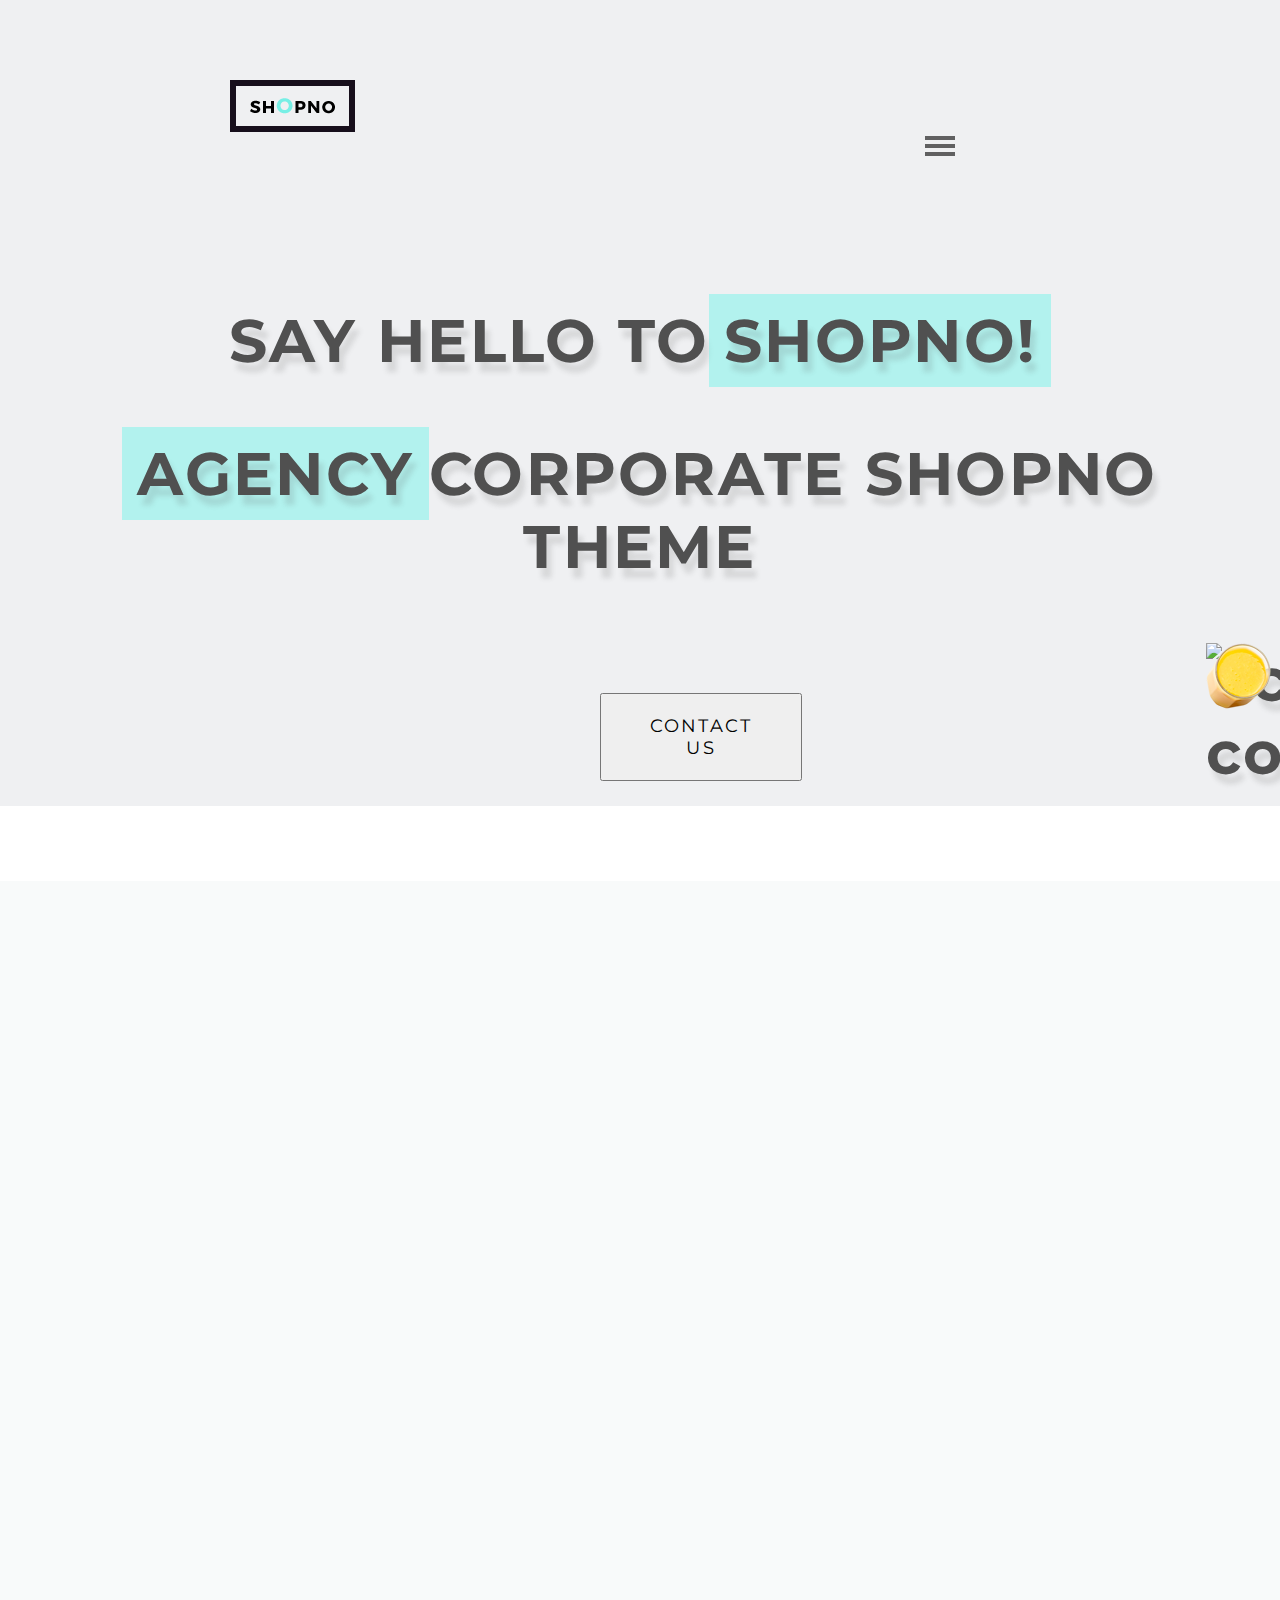
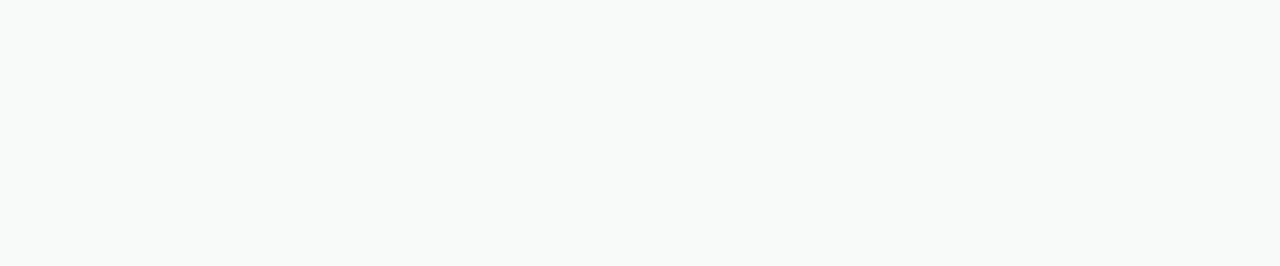
==== index.html @ 66b03a3f "Add new files" ====
<!DOCTYPE html>
<html>
<head><link rel="stylesheet" type="text/css" href="Shopno one page.css">
	<title>Shopno one page</title>
</head>
<body>

<div class="first_block">

<header>
	<div class="logo"></div>
	<div class="icon">
		<div class="nav1"></div>
		<div class="nav2"></div>
		<div class="nav3"></div>
	</div>
</header>

<div class="title"><link href="https://fonts.googleapis.com/css?family=Montserrat:700" rel="stylesheet">

	<p>SAY HELLO TO<span>SHOPNO!</span></p>
	<p><span>AGENCY</span>CORPORATE SHOPNO THEME</p>
		<div class="juice-glass">
			<img src="cork-coaster.png" alt="cork-coaster" border="0" />
			<img src="glass.png" alt="glass" border="0" />	
		</div>
</div>
		<button>
			<link href="https://fonts.googleapis.com/css?family=Montserrat" rel="stylesheet">CONTACT US</button>
	
	<div class="second_block">
	
	</div>	
</body>
</html>
---- Shopno one page.css ----
html,
body {
	height: 100%;
}
body {
	margin: 0;
	padding: 0;
}

.first_block {
	background: rgba(239, 240, 242, 0.99);
	height: 806px;
}

header {
	margin:  80px;
	display: inline-block;
}

.logo {
	background-image: url(shopno.png);
	background-repeat: no-repeat;
	background-size: 85px 16px;
	background-position: center;
	width: 113px;
    height: 40px;
    border: 6px solid rgba(23, 15, 28, 1);
   	display: inline-block;
    margin-left: 150px;
}

.icon {
	display: inline-block;
	position: right;
}

.nav1, .nav2, .nav3 {
	margin-left: 845px;
	margin-right: 150px;
	border-bottom: 4px rgba(0, 0, 0, 0.6);
	border-top: 4px solid rgba(0, 0, 0, 0.6);
	width: 30px;
	height: 4px;
}

.title {
	font-family: 'Montserrat', sans-serif;
	text-shadow: 5px 10px 5px rgba(80, 80, 80, 0.15);
	font-size: 45pt;
	color: rgba(80, 80, 80, 255);
	text-align: center;
	font-weight: 700;
	letter-spacing: 2.28px;
	position:relative;
	padding-bottom:50px;
}

span {
	width: 255px 54px;
	padding: 10px 15px;
	background-color: rgba(118, 244, 234, 0.5);
}

.juice-glass {
	margin-left: 1132px;
}

.juice-glass IMG { position: absolute; }
	.cork-coaster { top: 0px; left: 0px; }
	.glass { top: 0px; left: 0px; }

button {
	font-family: 'Montserrat', sans-serif;
	font-size: 18px;
	letter-spacing: 2.16px;
	padding: 20px 48px;
	margin: 0px 600px 100px 600px;
 }

.second_block {
	background: rgba(248, 250, 250, 1);
	height: 985px;
}
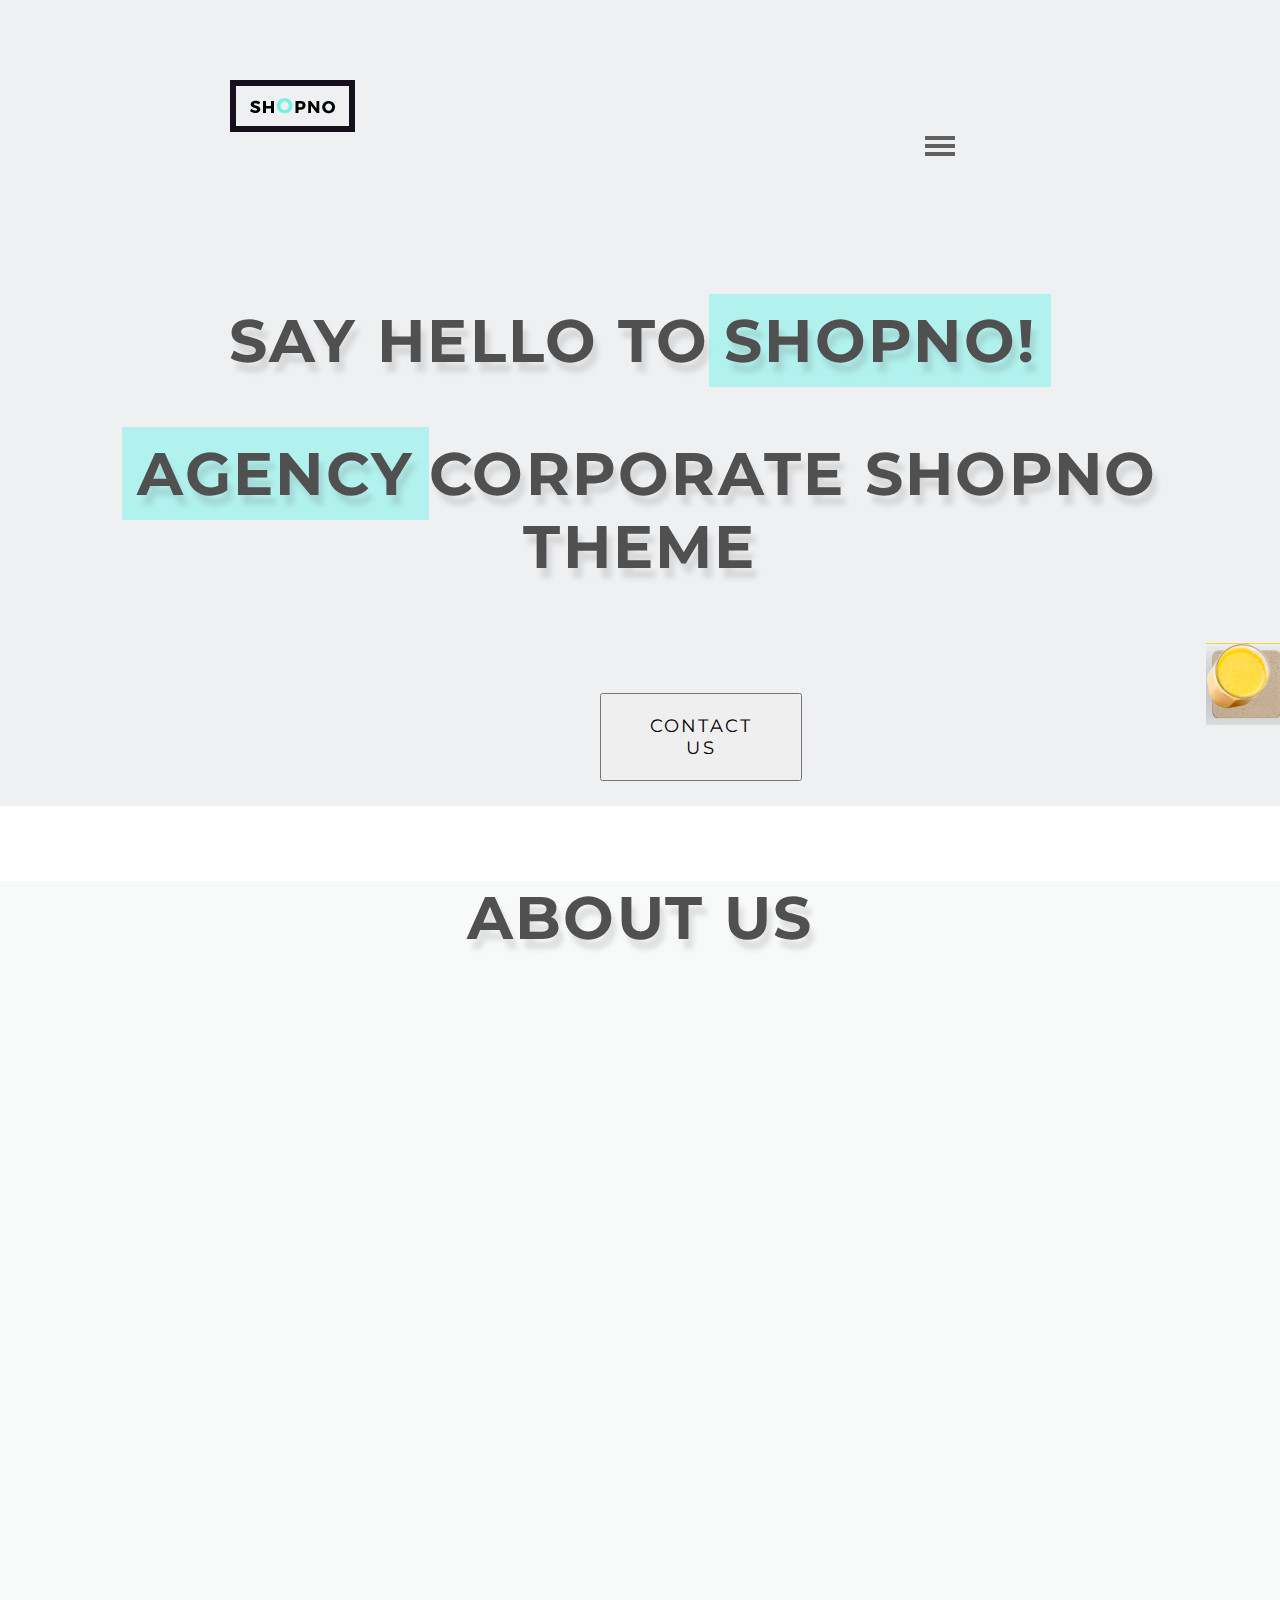
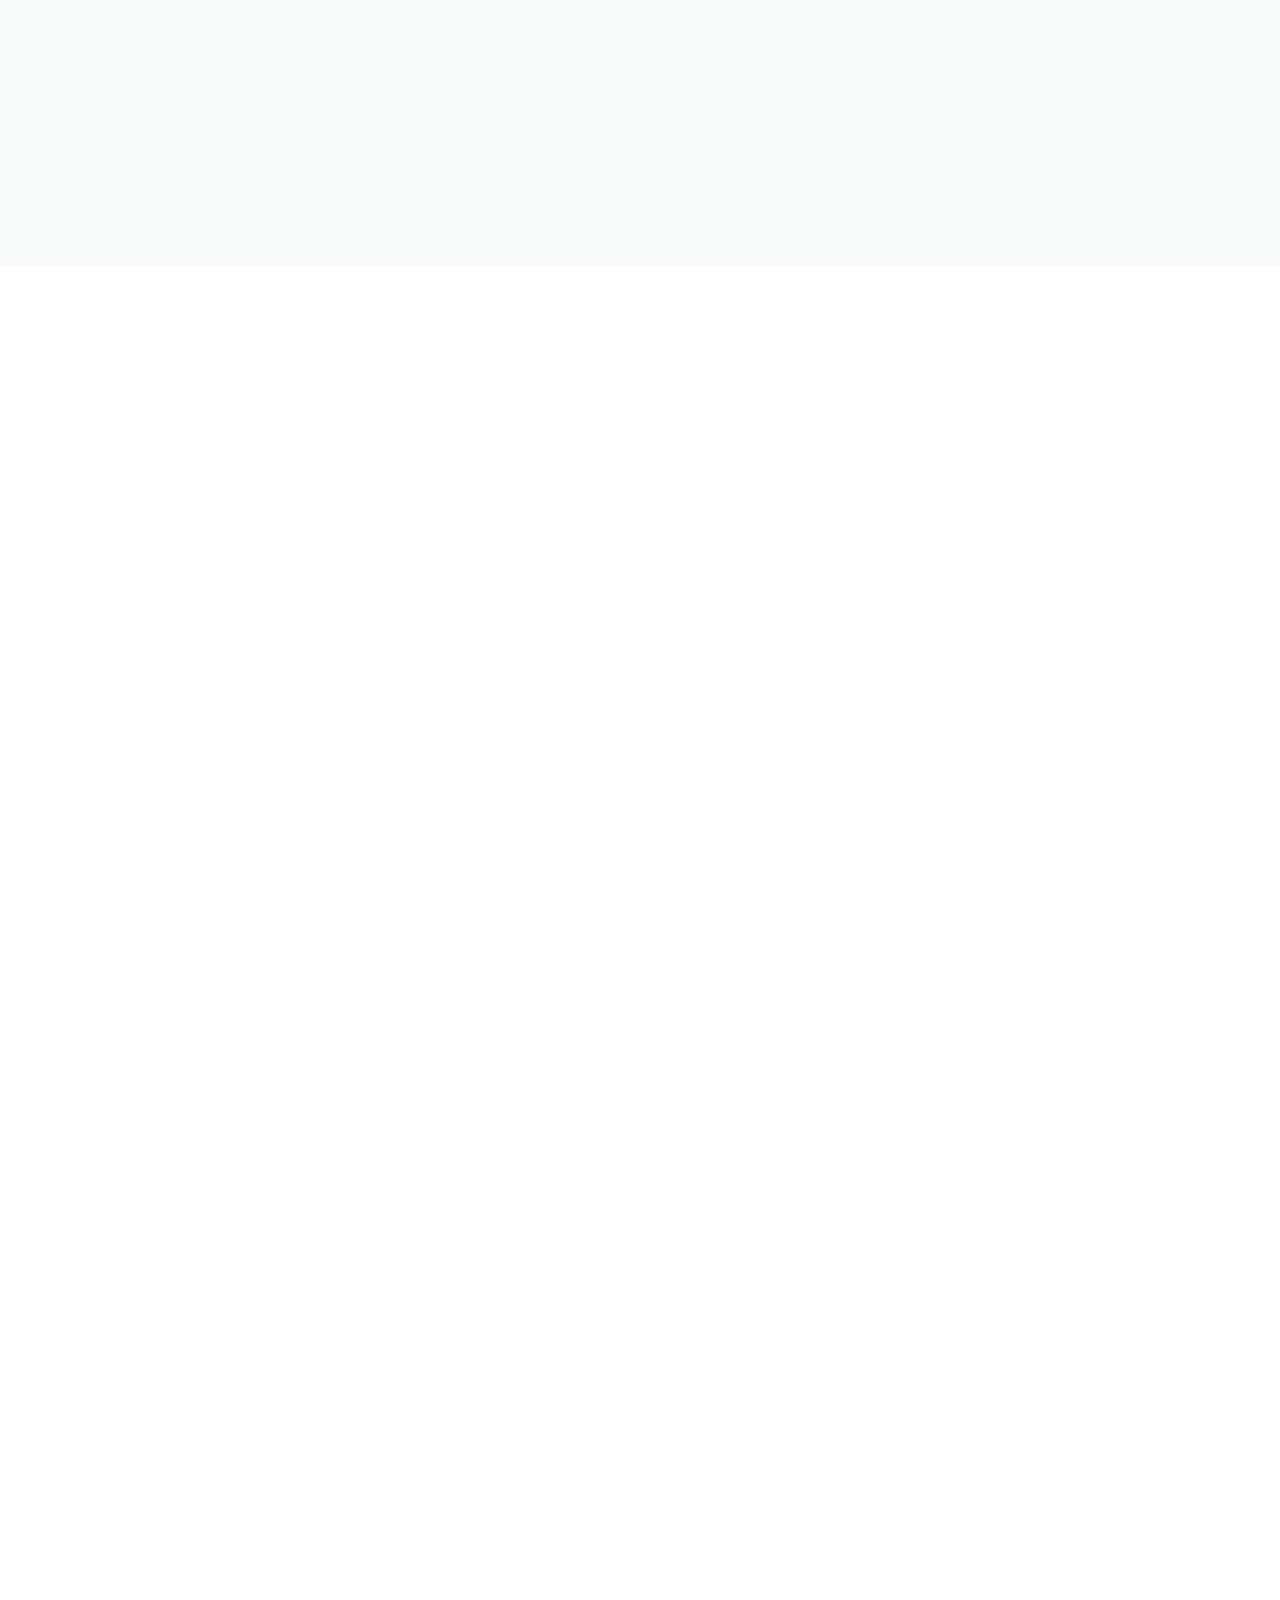
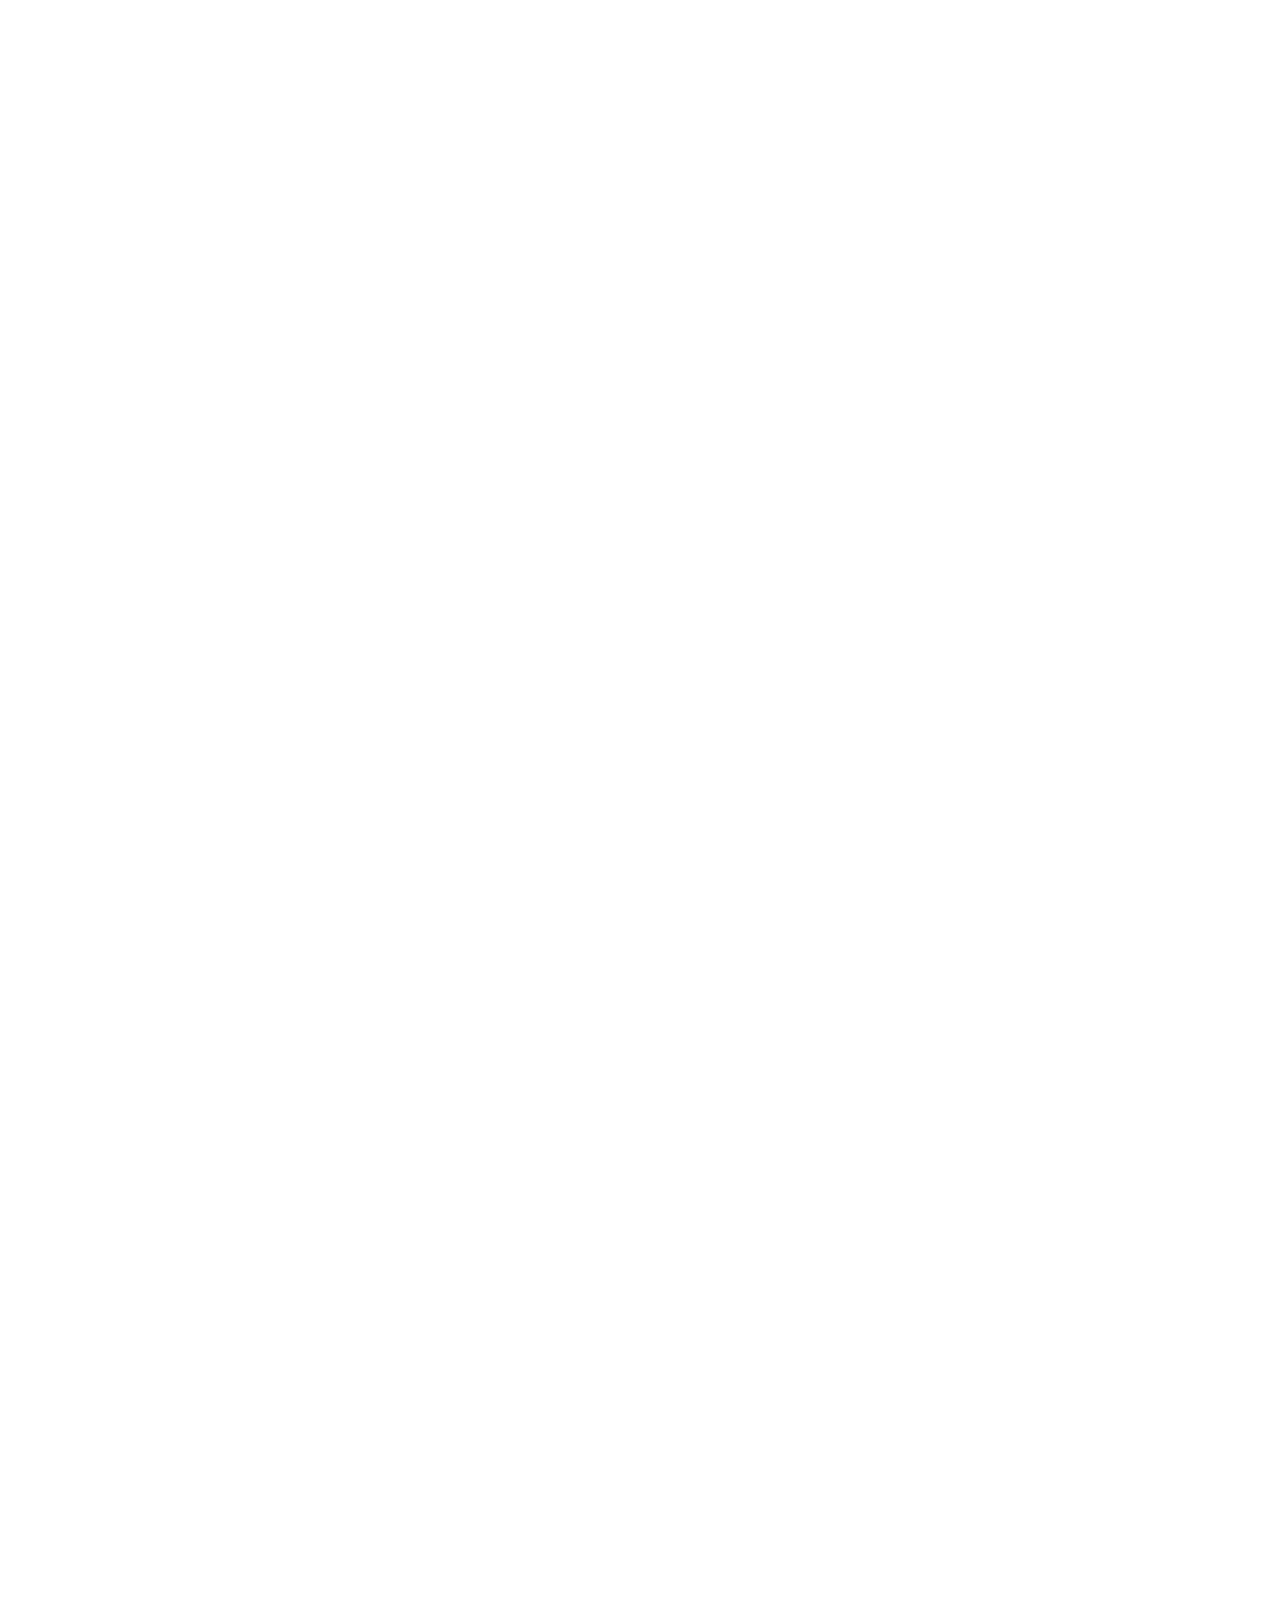
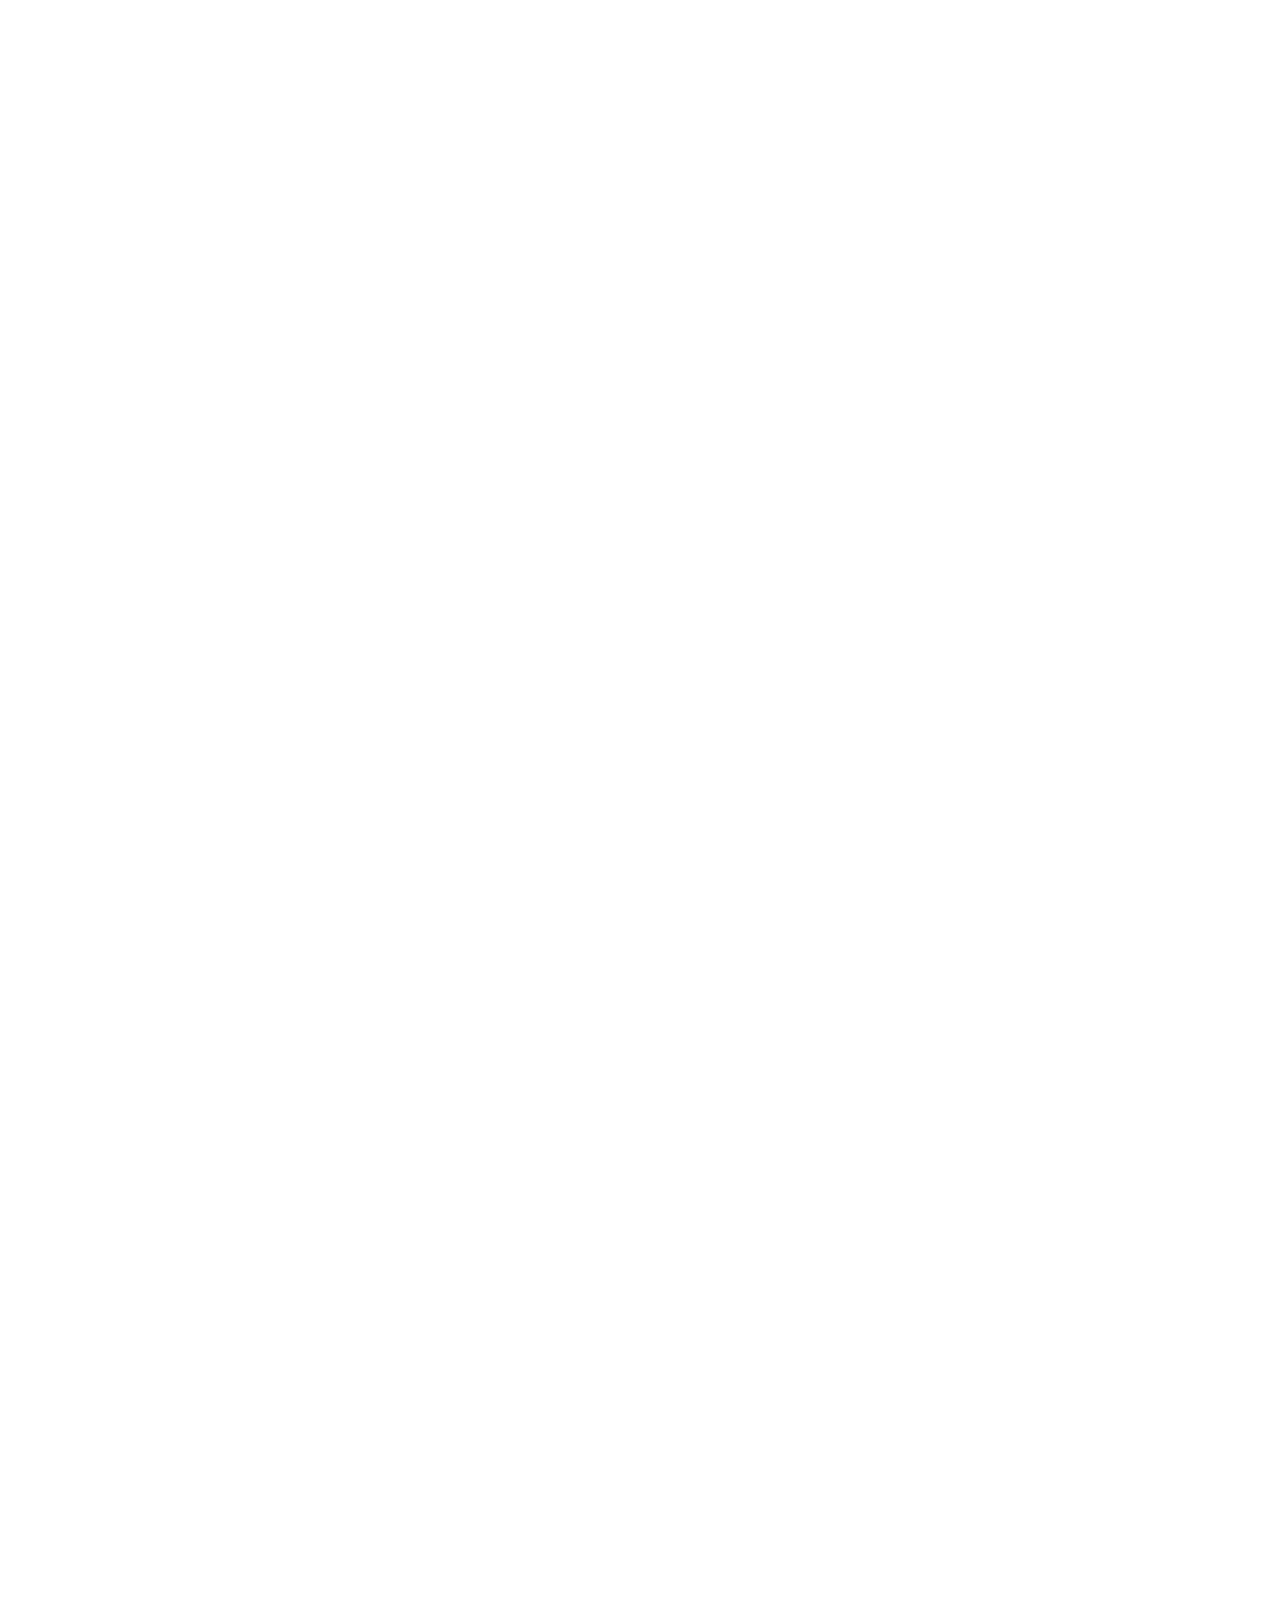
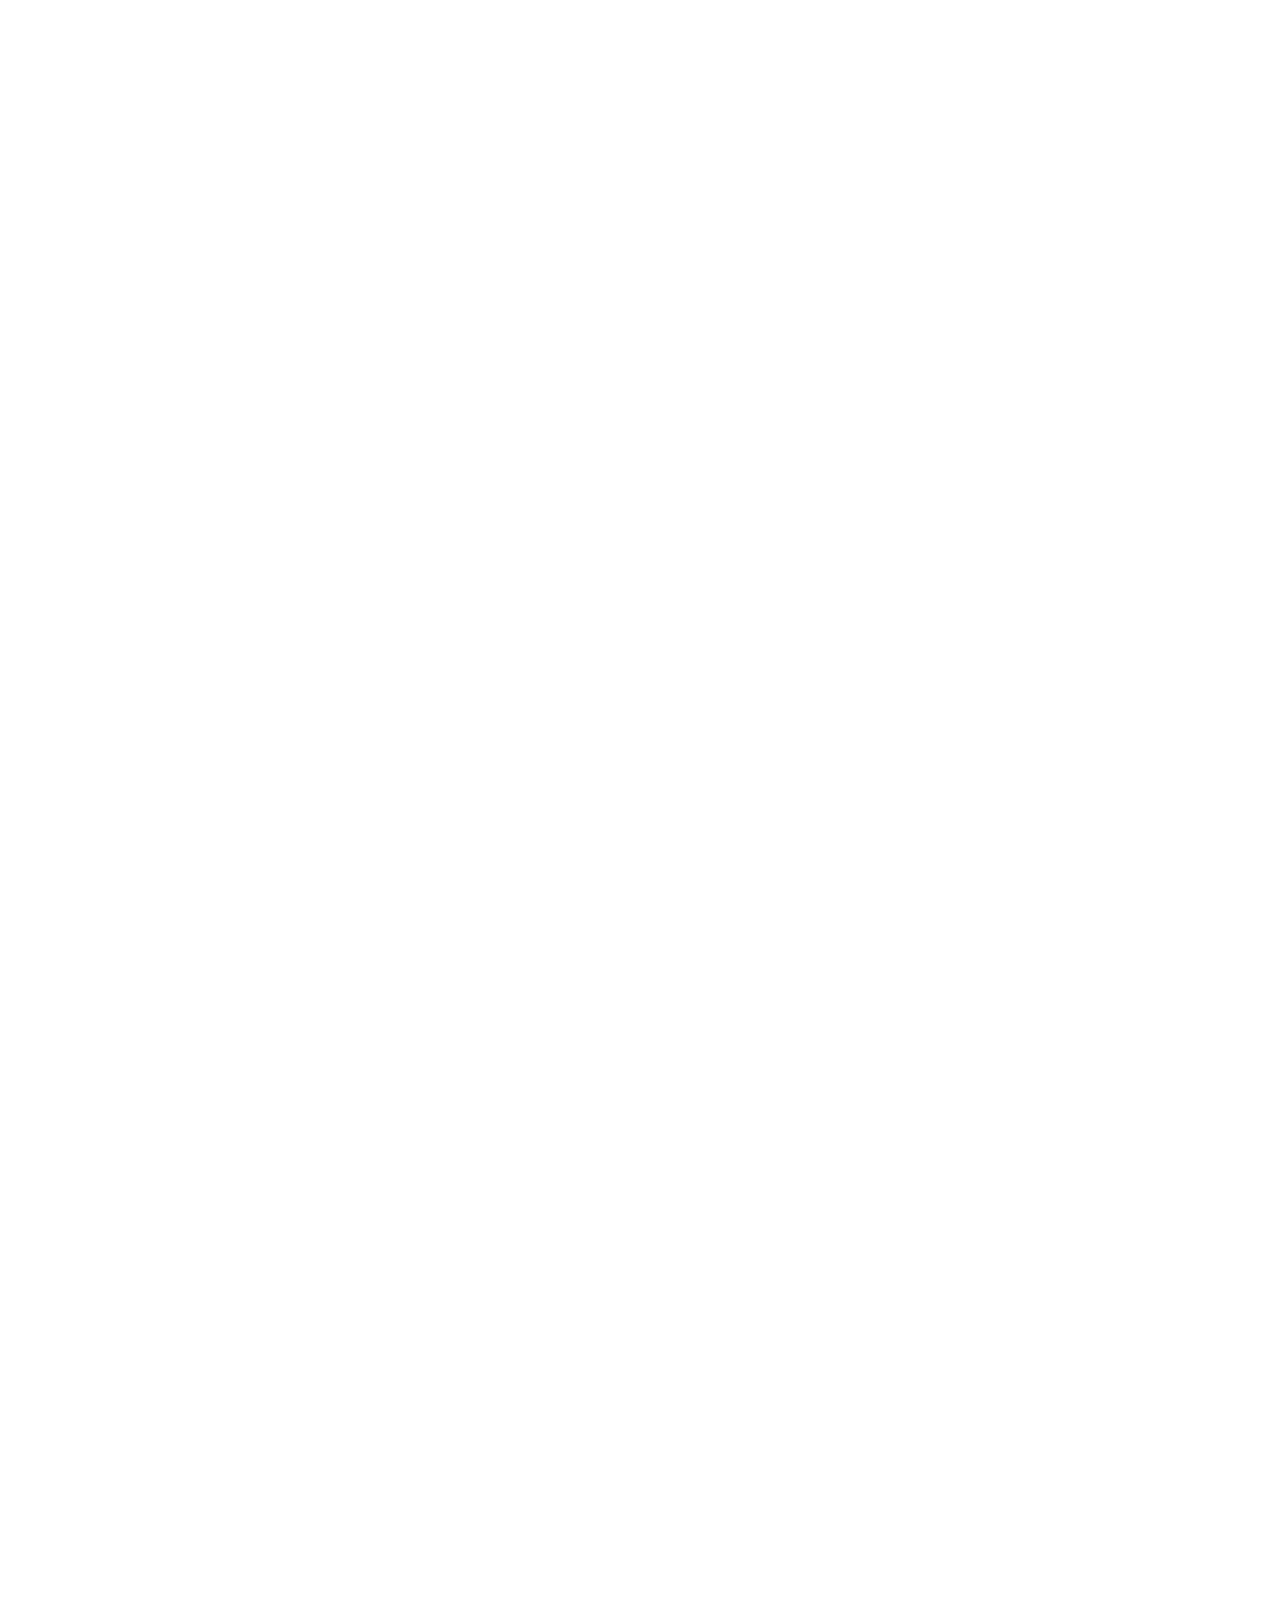
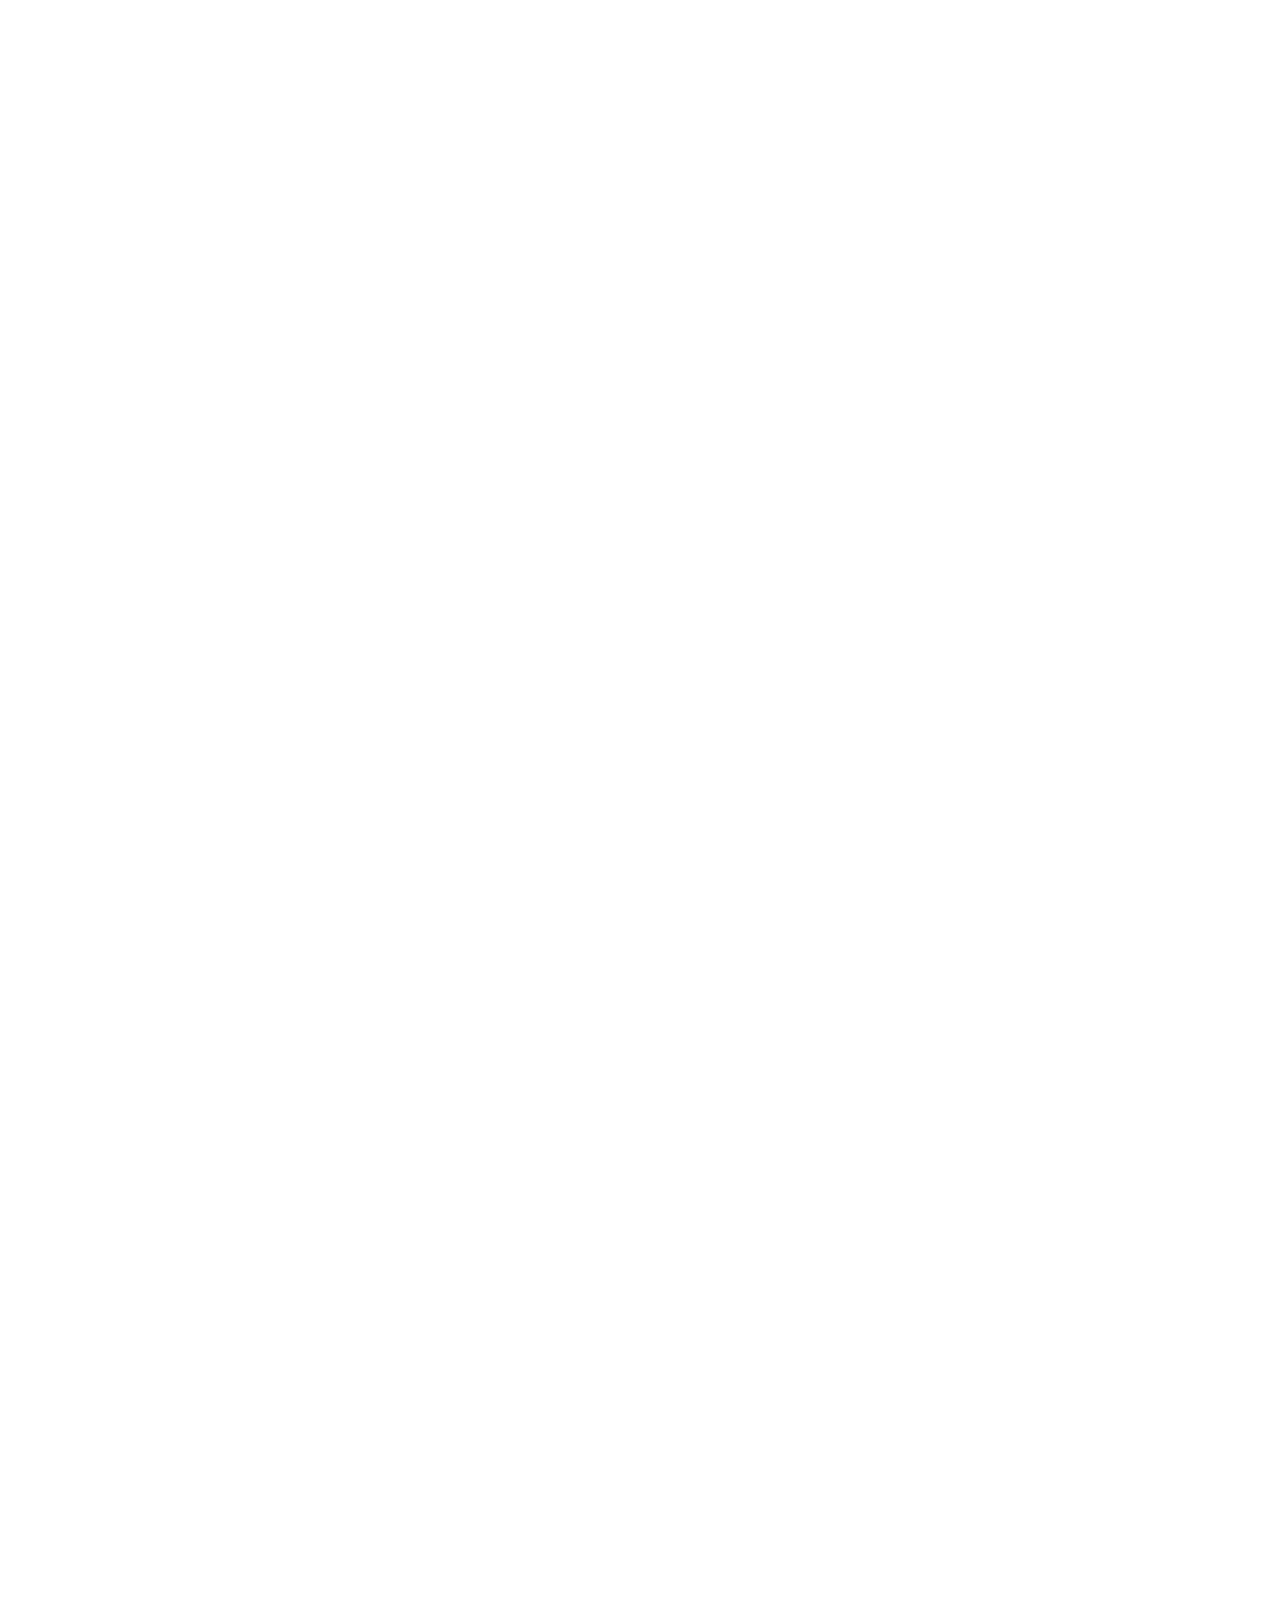
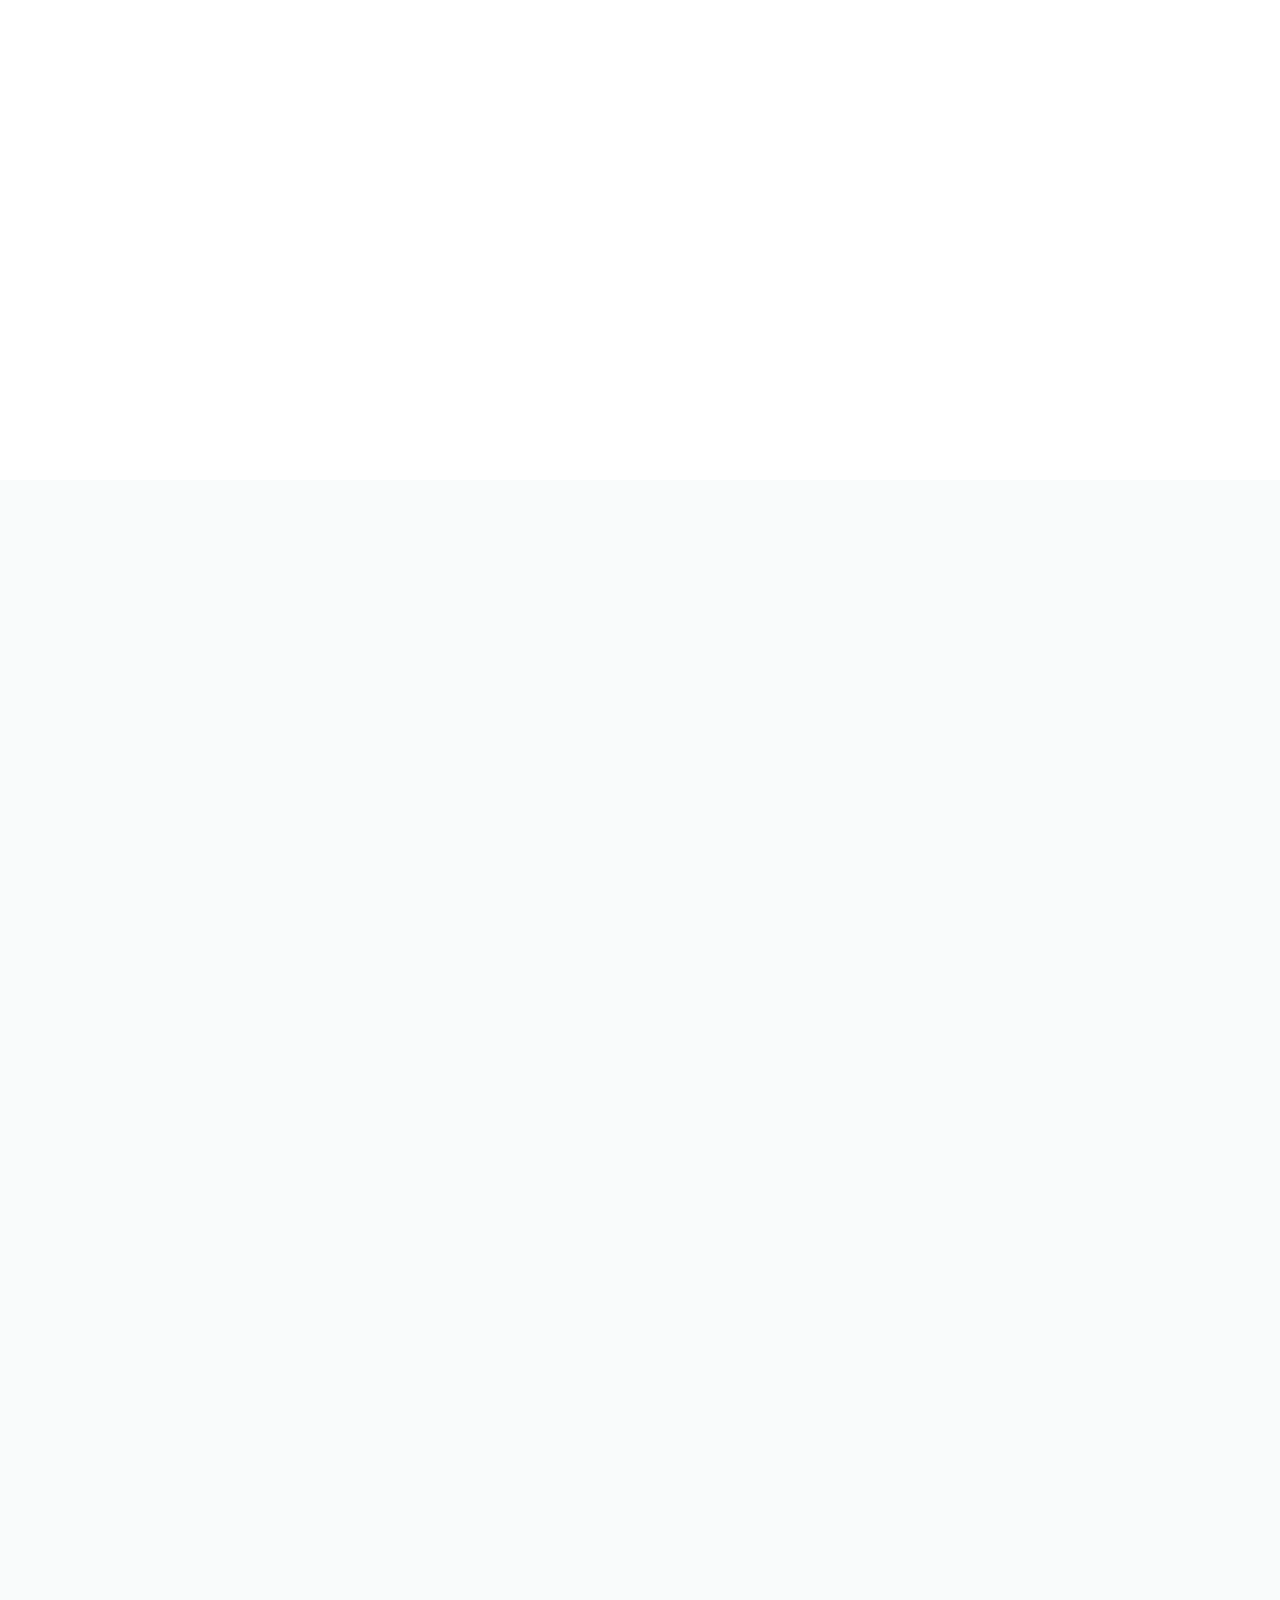
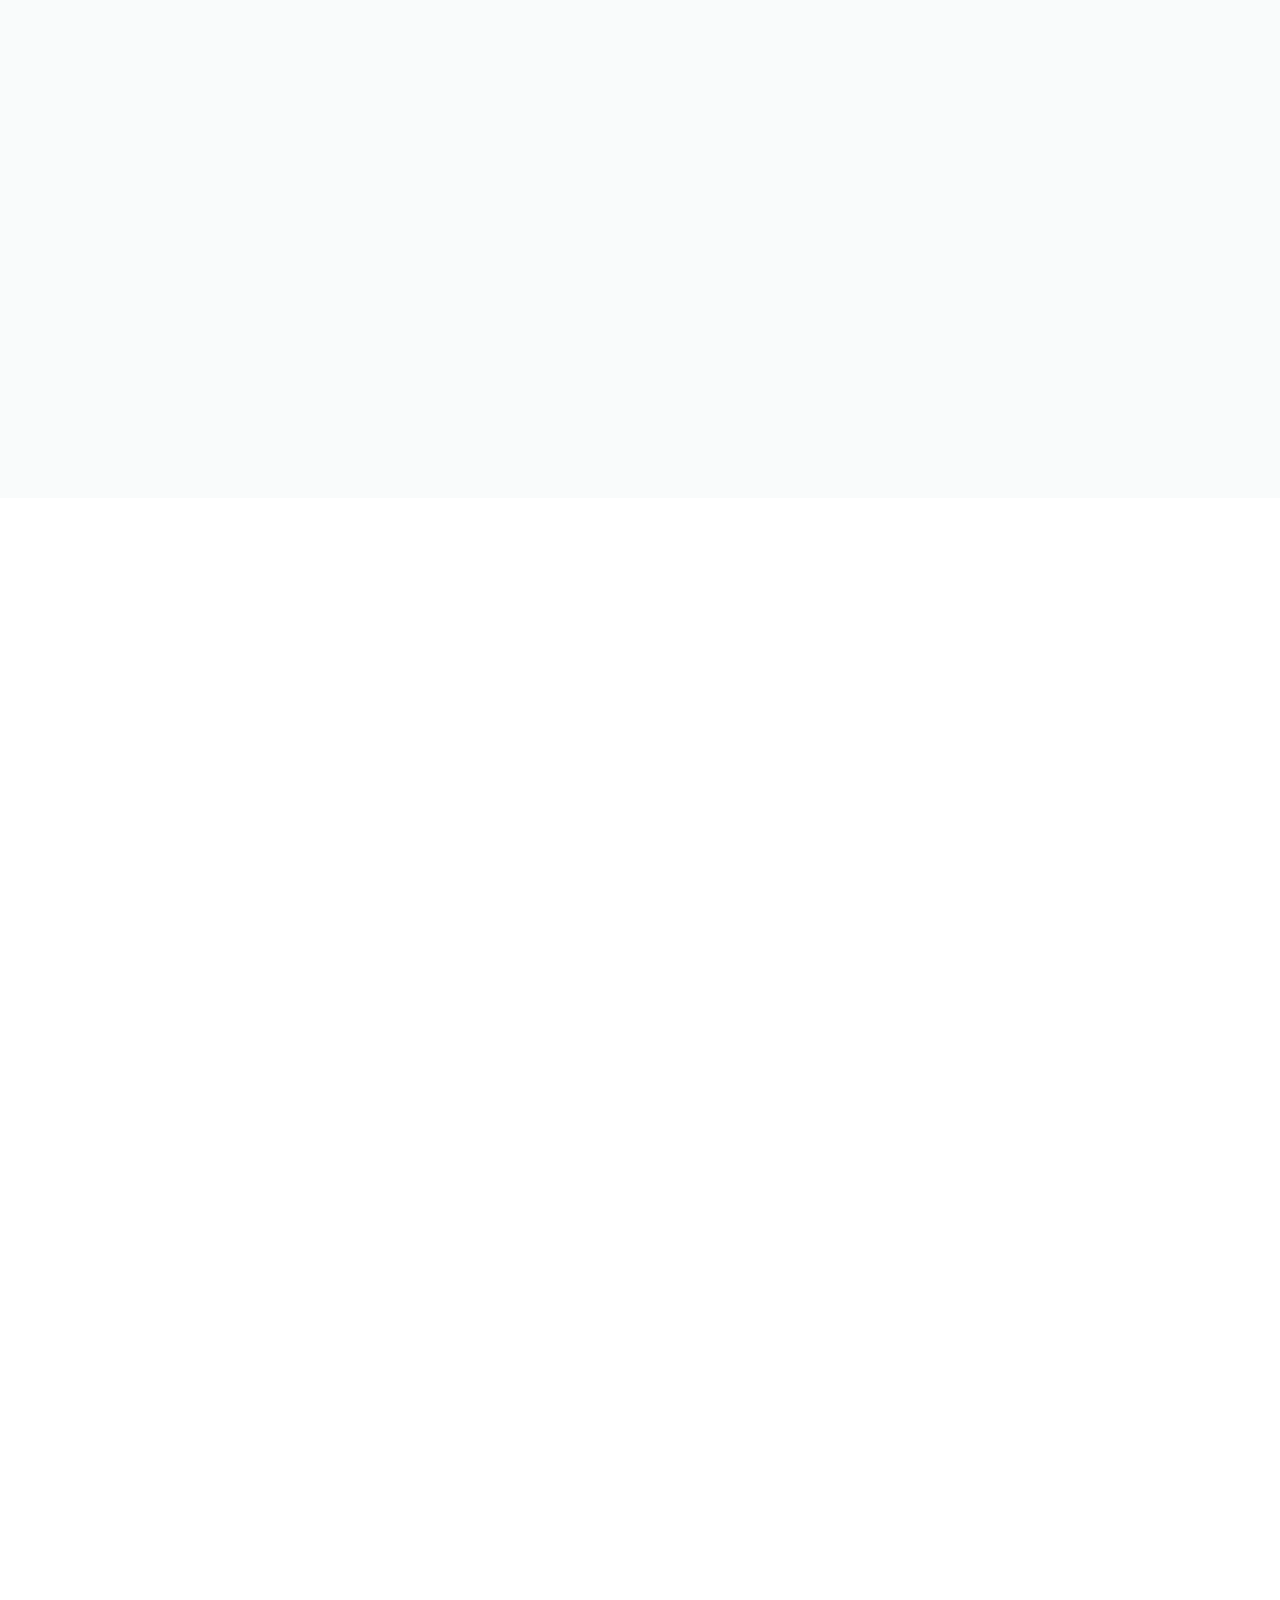
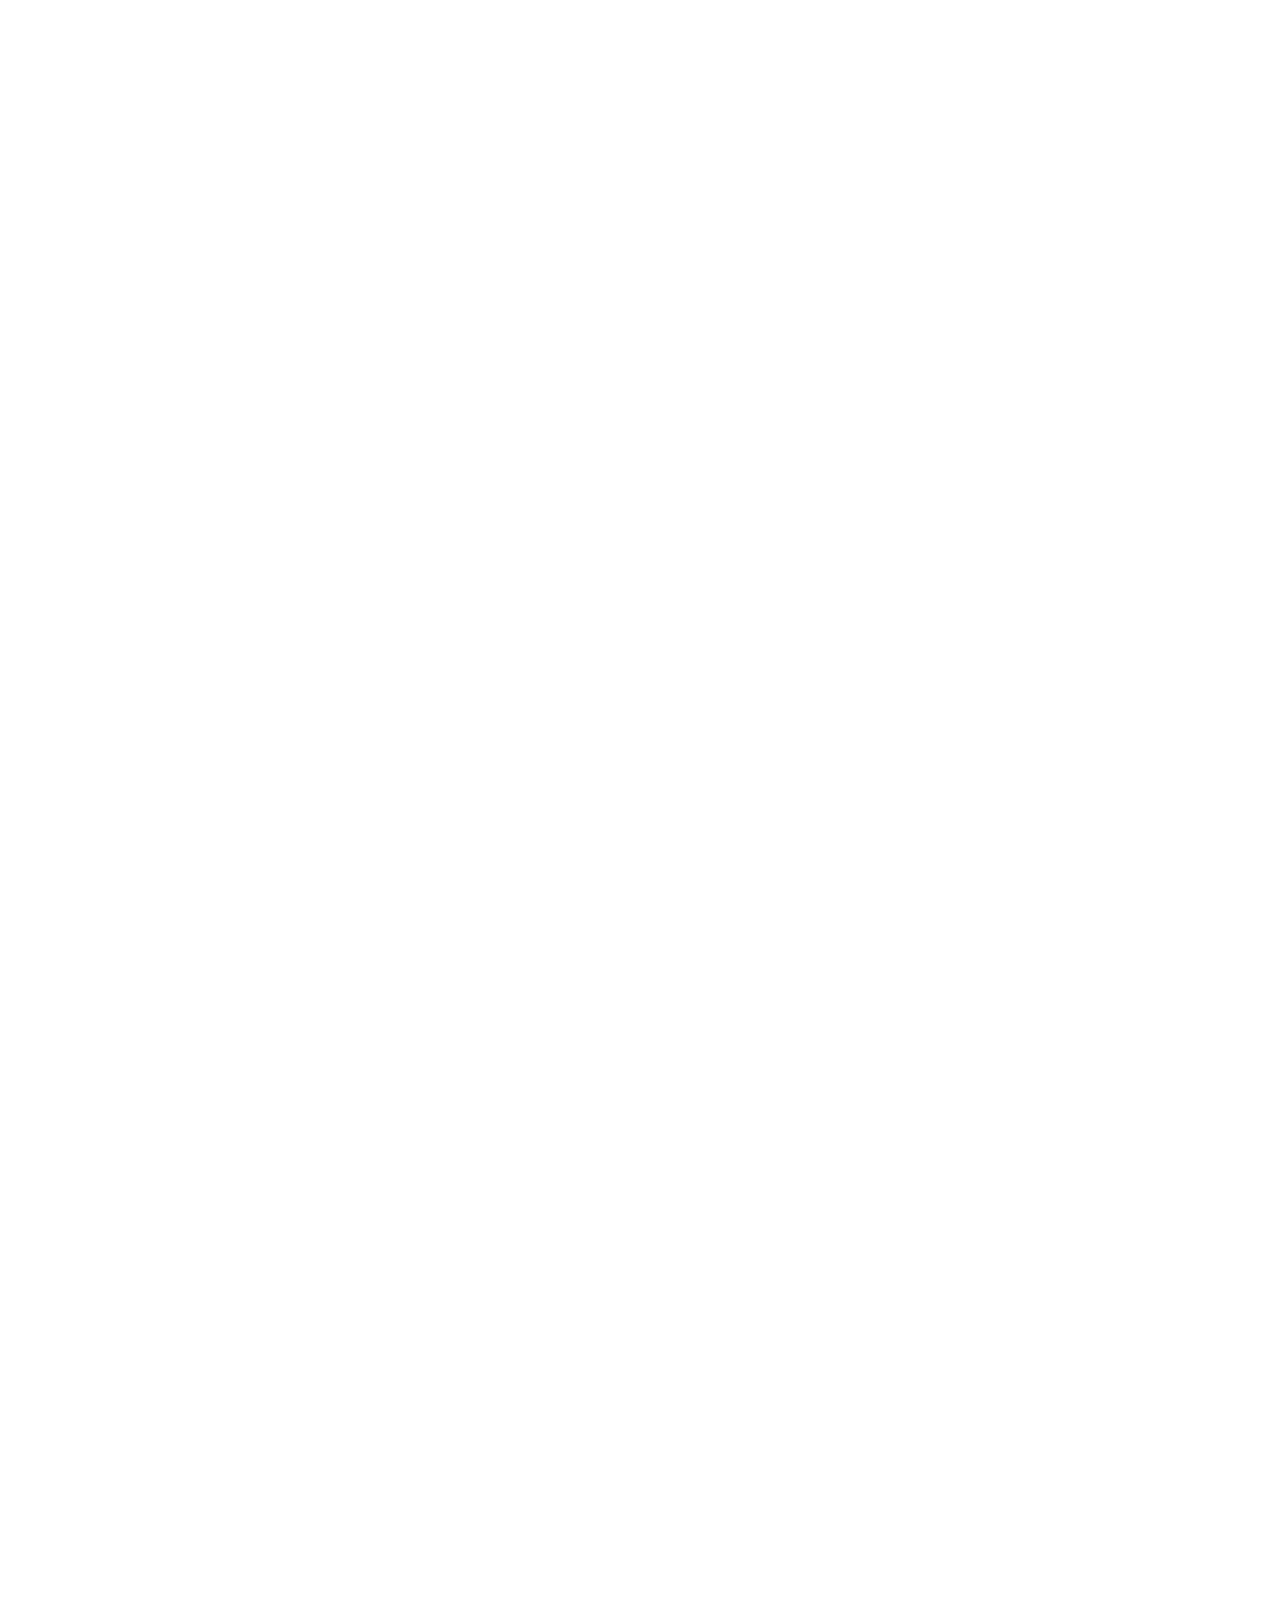
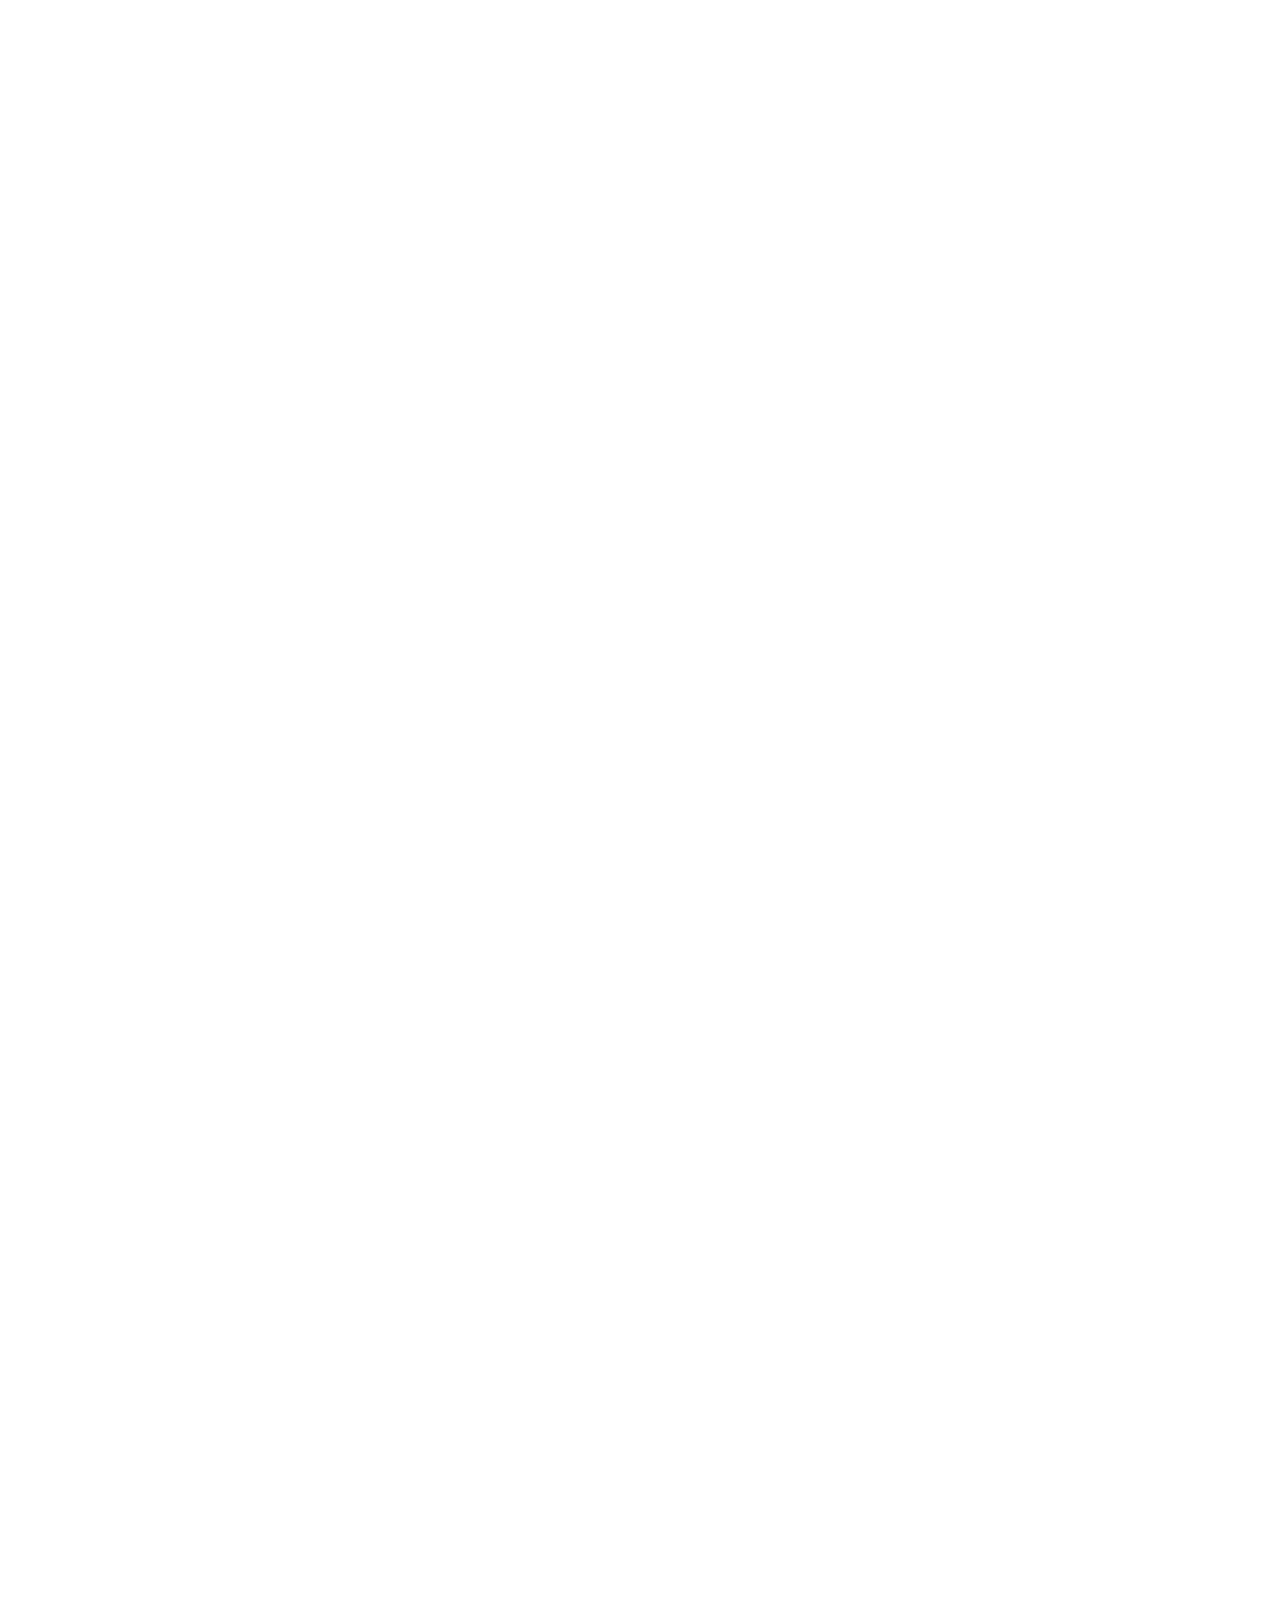
==== commit a968424e: "landing" ====
--- a/index.html
+++ b/index.html
@@ -5,7 +5,7 @@
 </head>
 <body>
 
-<div class="first_block">
+	<div class="hedader">
 
 <header>
 	<div class="logo"></div>
@@ -28,8 +28,23 @@
 		<button>
 			<link href="https://fonts.googleapis.com/css?family=Montserrat" rel="stylesheet">CONTACT US</button>
 	
-	<div class="second_block">
-	
+	<div class="scontent">
+			<div class="title">ABOUT US</div>
 	</div>	
+
+	<div class="featured_works"></div>
+
+	<div class="our_services"></div>
+
+	<div class="small_team"></div>
+
+	<div class="what_they_says"></div>
+
+	<div class="partners"></div>
+
+	<dir class="contuct_us"></dir>
+
+	<div class="footer"></div>
+
 </body>
 </html>--- a/Shopno one page.css
+++ b/Shopno one page.css
@@ -1,15 +1,17 @@
 html,
 body {
 	height: 100%;
+	display: block;
 }
 body {
 	margin: 0;
 	padding: 0;
 }
 
-.first_block {
+.hedader {
 	background: rgba(239, 240, 242, 0.99);
 	height: 806px;
+
 }
 
 header {
@@ -77,7 +79,40 @@
 	margin: 0px 600px 100px 600px;
  }
 
-.second_block {
-	background: rgba(248, 250, 250, 1);
+.scontent {
+	background-color: rgba(248, 250, 250, 1);
 	height: 985px;
+}
+
+.featured_works {
+	height: 8214px;
+}
+
+.our_services {
+	height: 1618px;
+	background-color: rgba(249, 251, 251, 1);
+}
+
+.small_team {
+	height: 8214px;
+}
+
+.what_they_says {
+	height: 923px;
+	background-color: rgba(249, 251, 251, 1);
+}
+
+.partners {
+	height: 923px;
+	background-color: rgba(248, 250, 251, 0.67);
+}
+
+.contuct_us {
+	height: 923px;
+	background-color: rgba(248, 250, 251, 0.67);
+}
+
+.footer {
+	height: 312px;
+	background-color: rgba(38, 43, 46, 1);
 }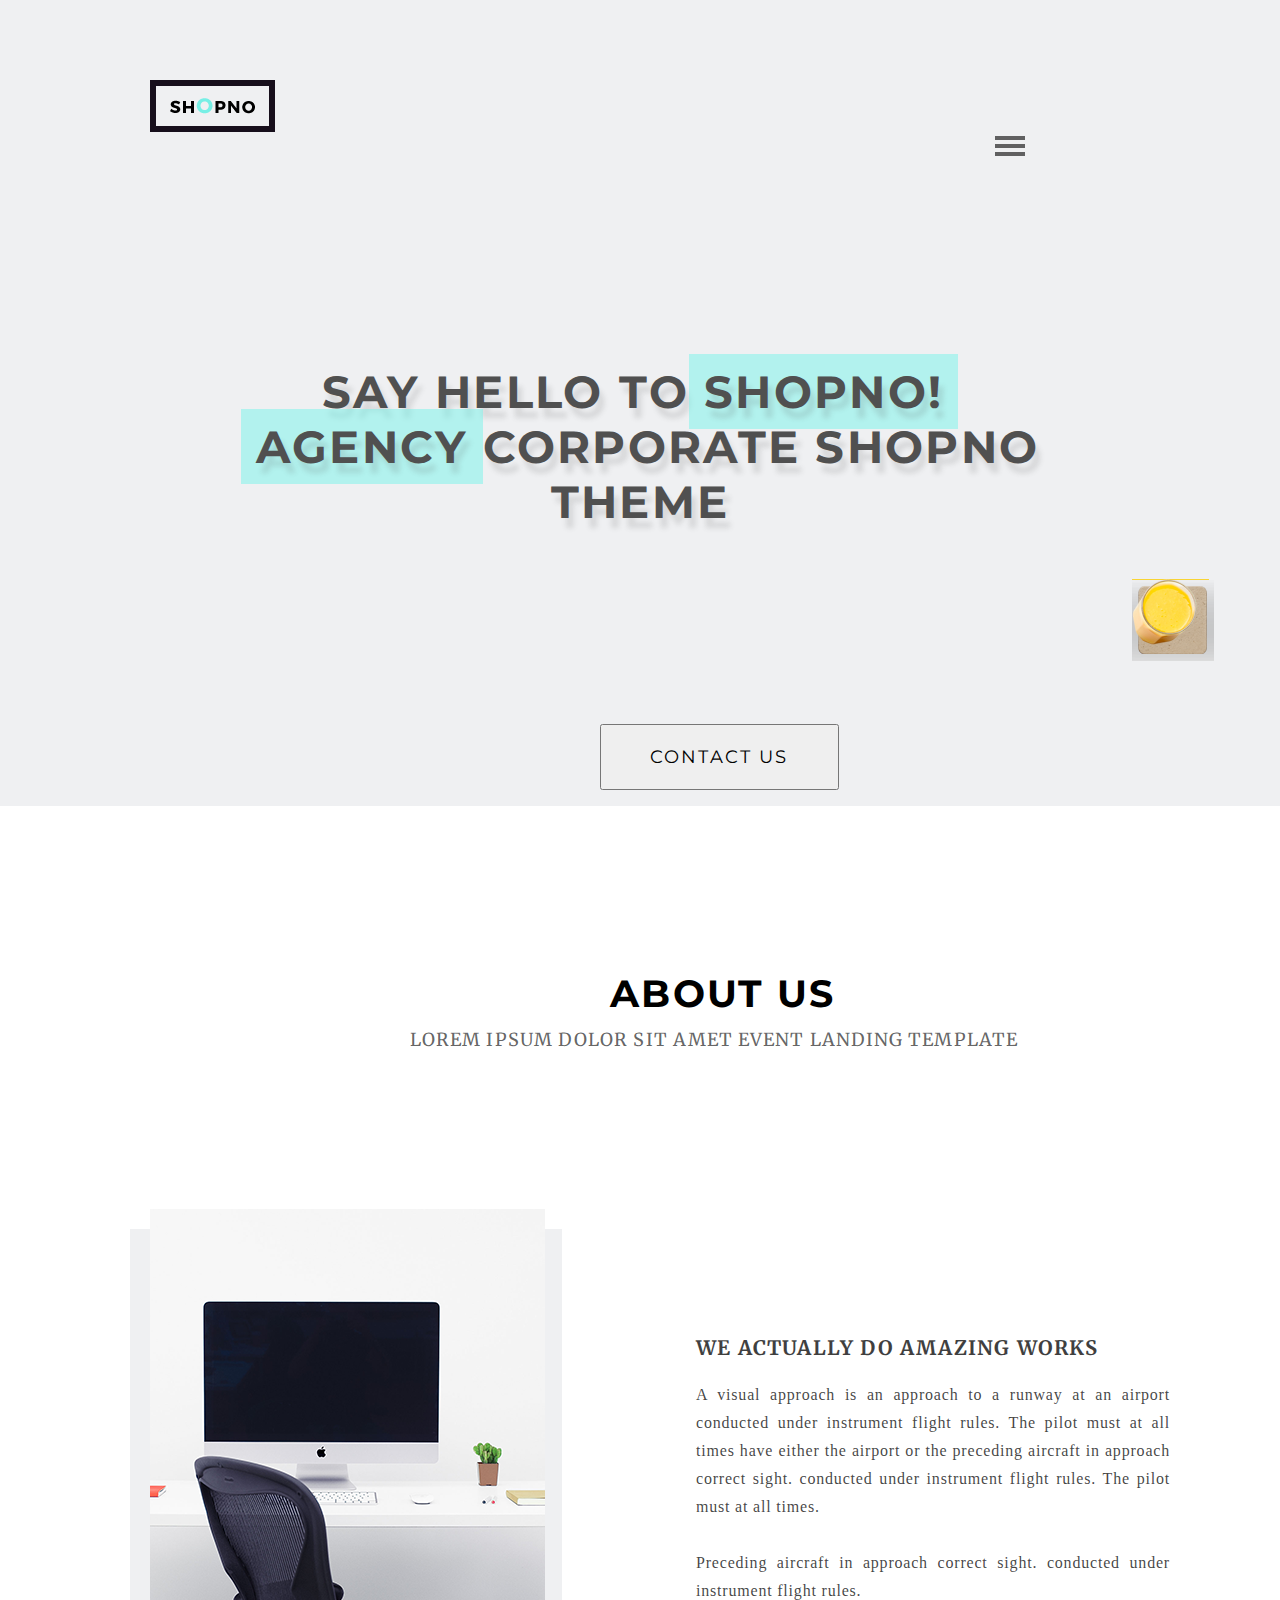
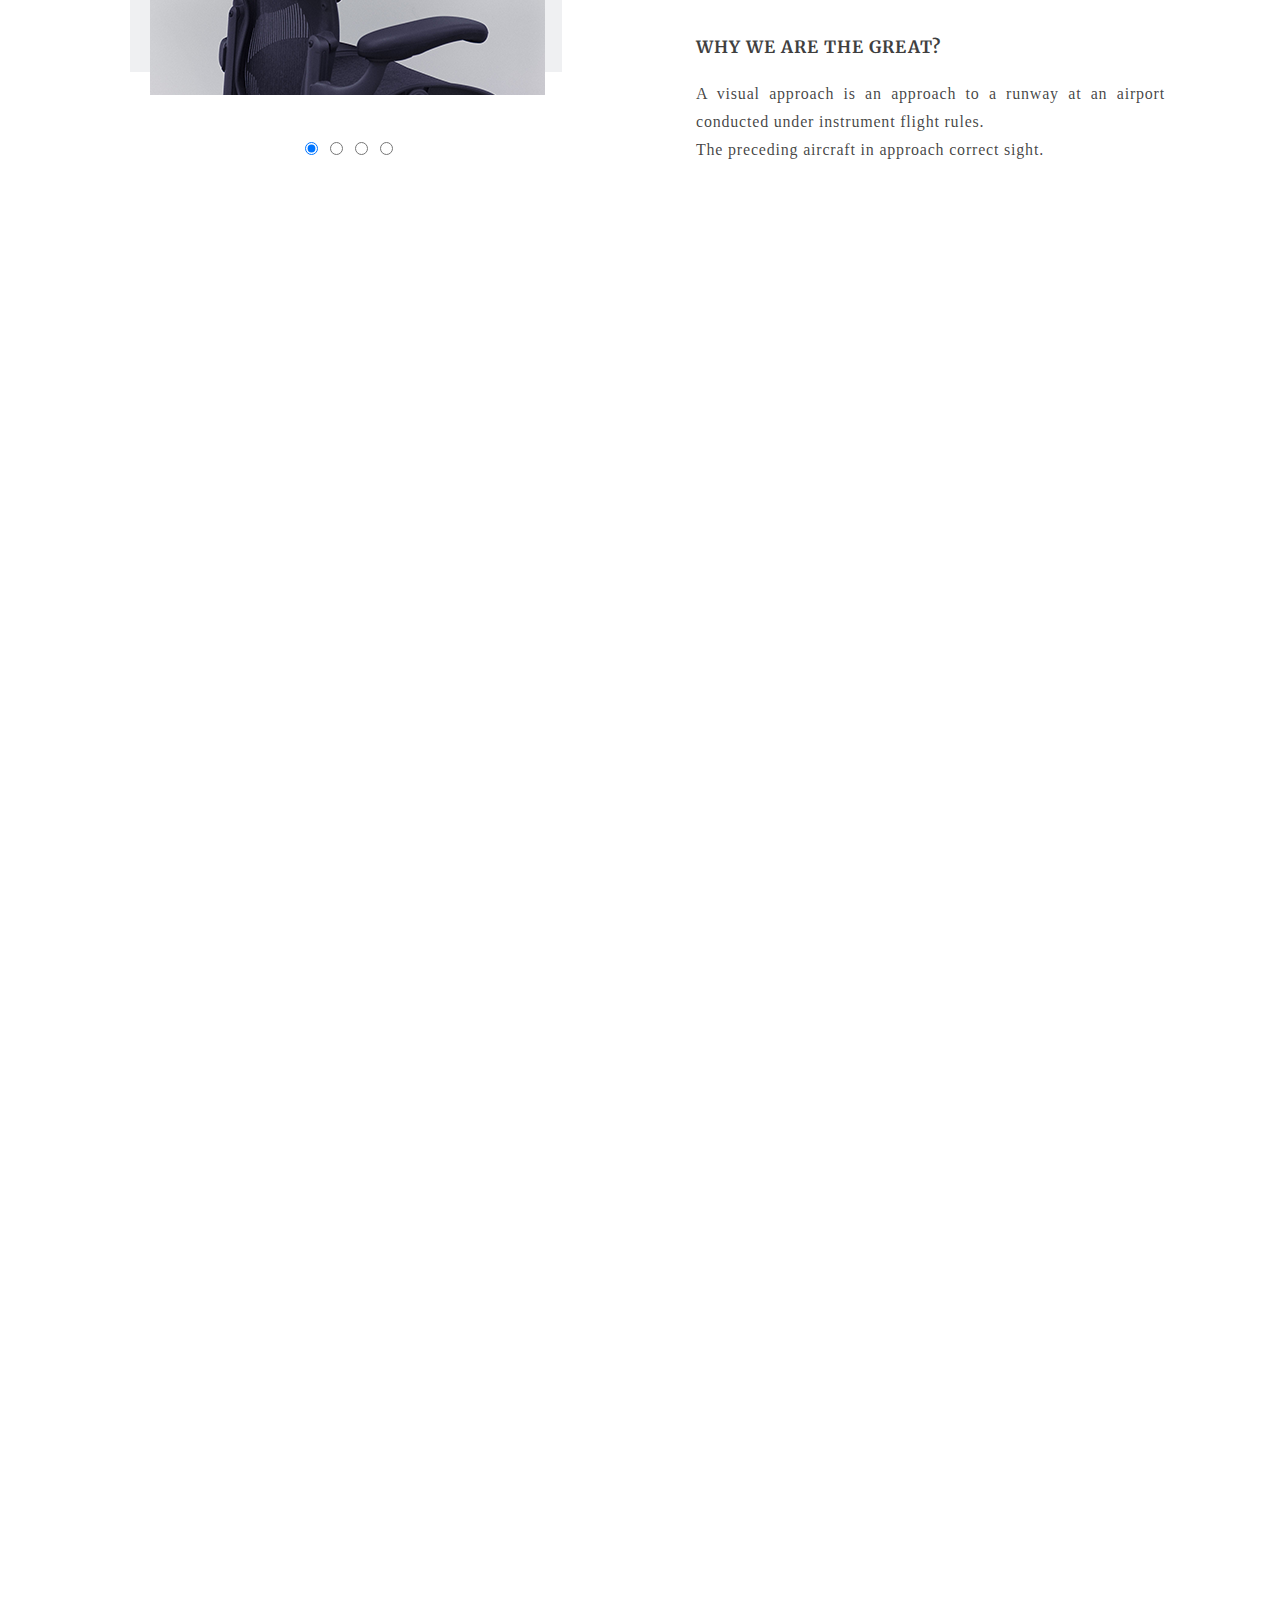
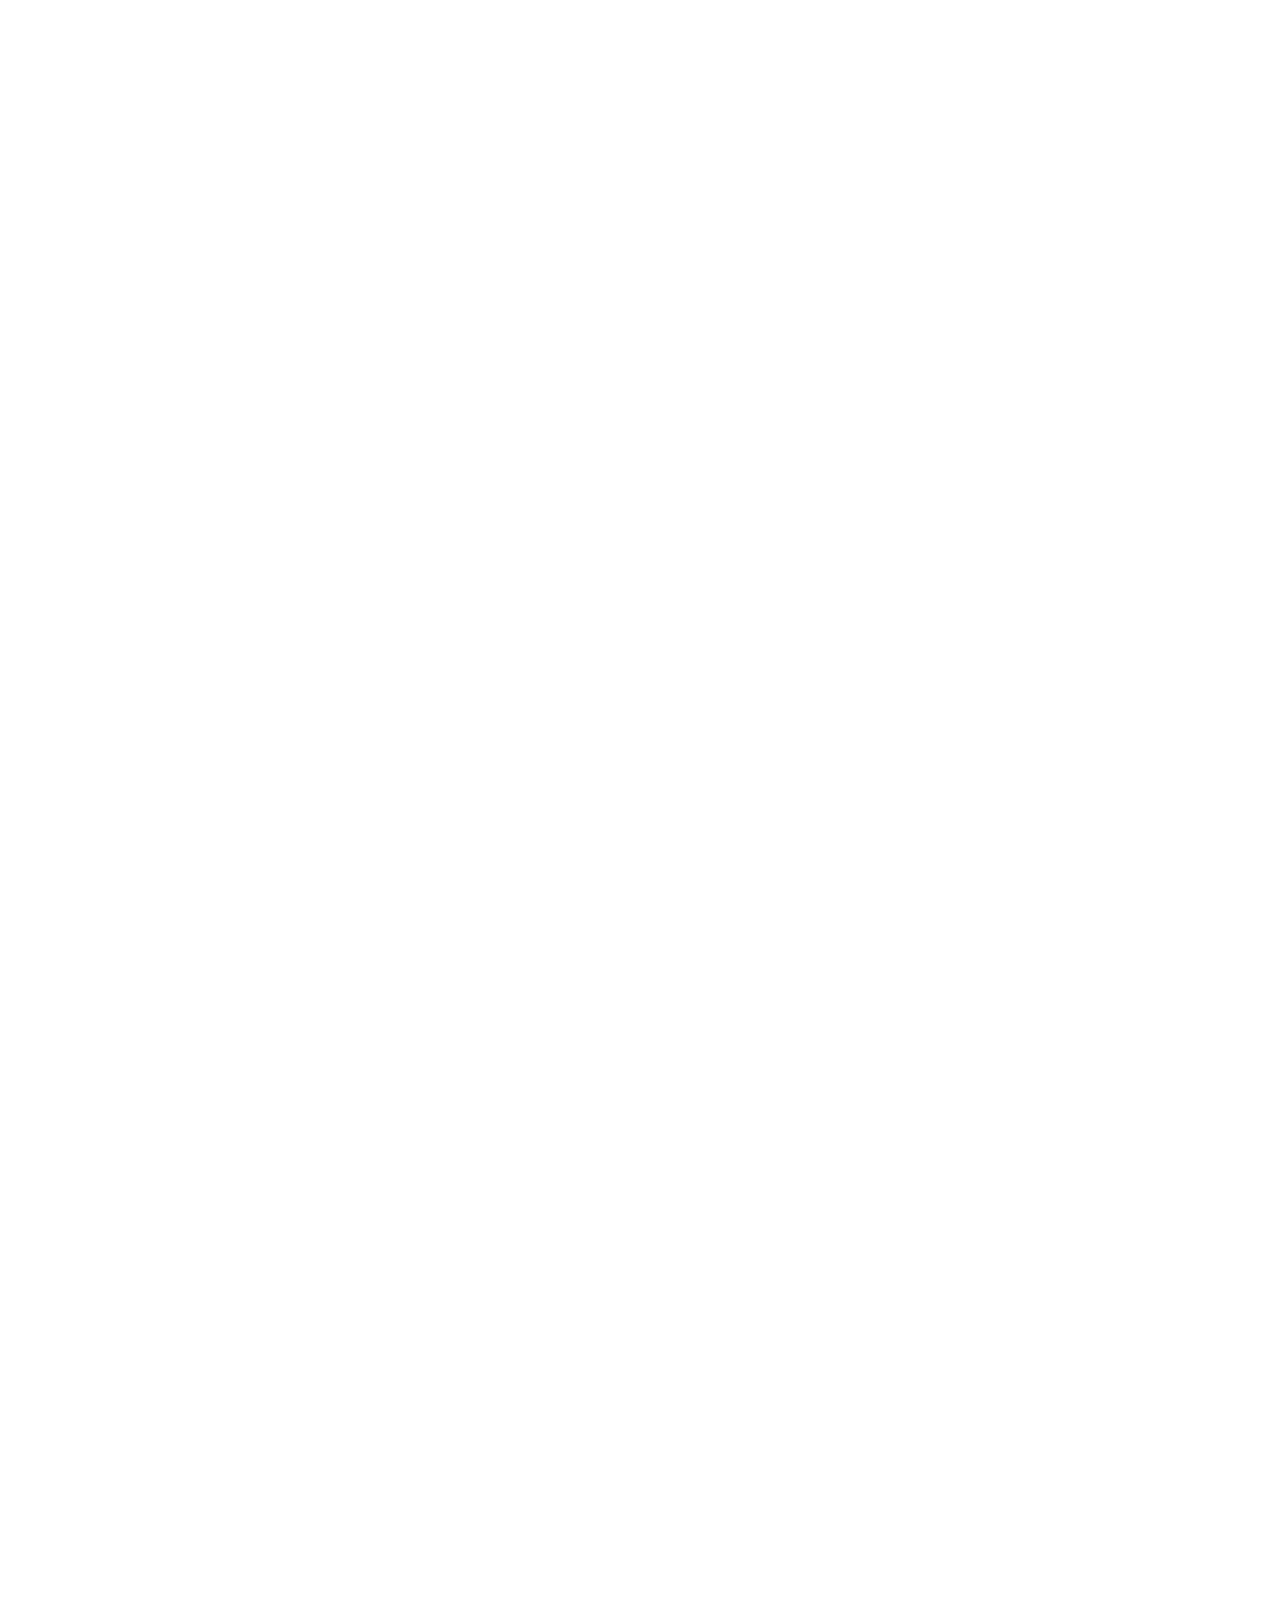
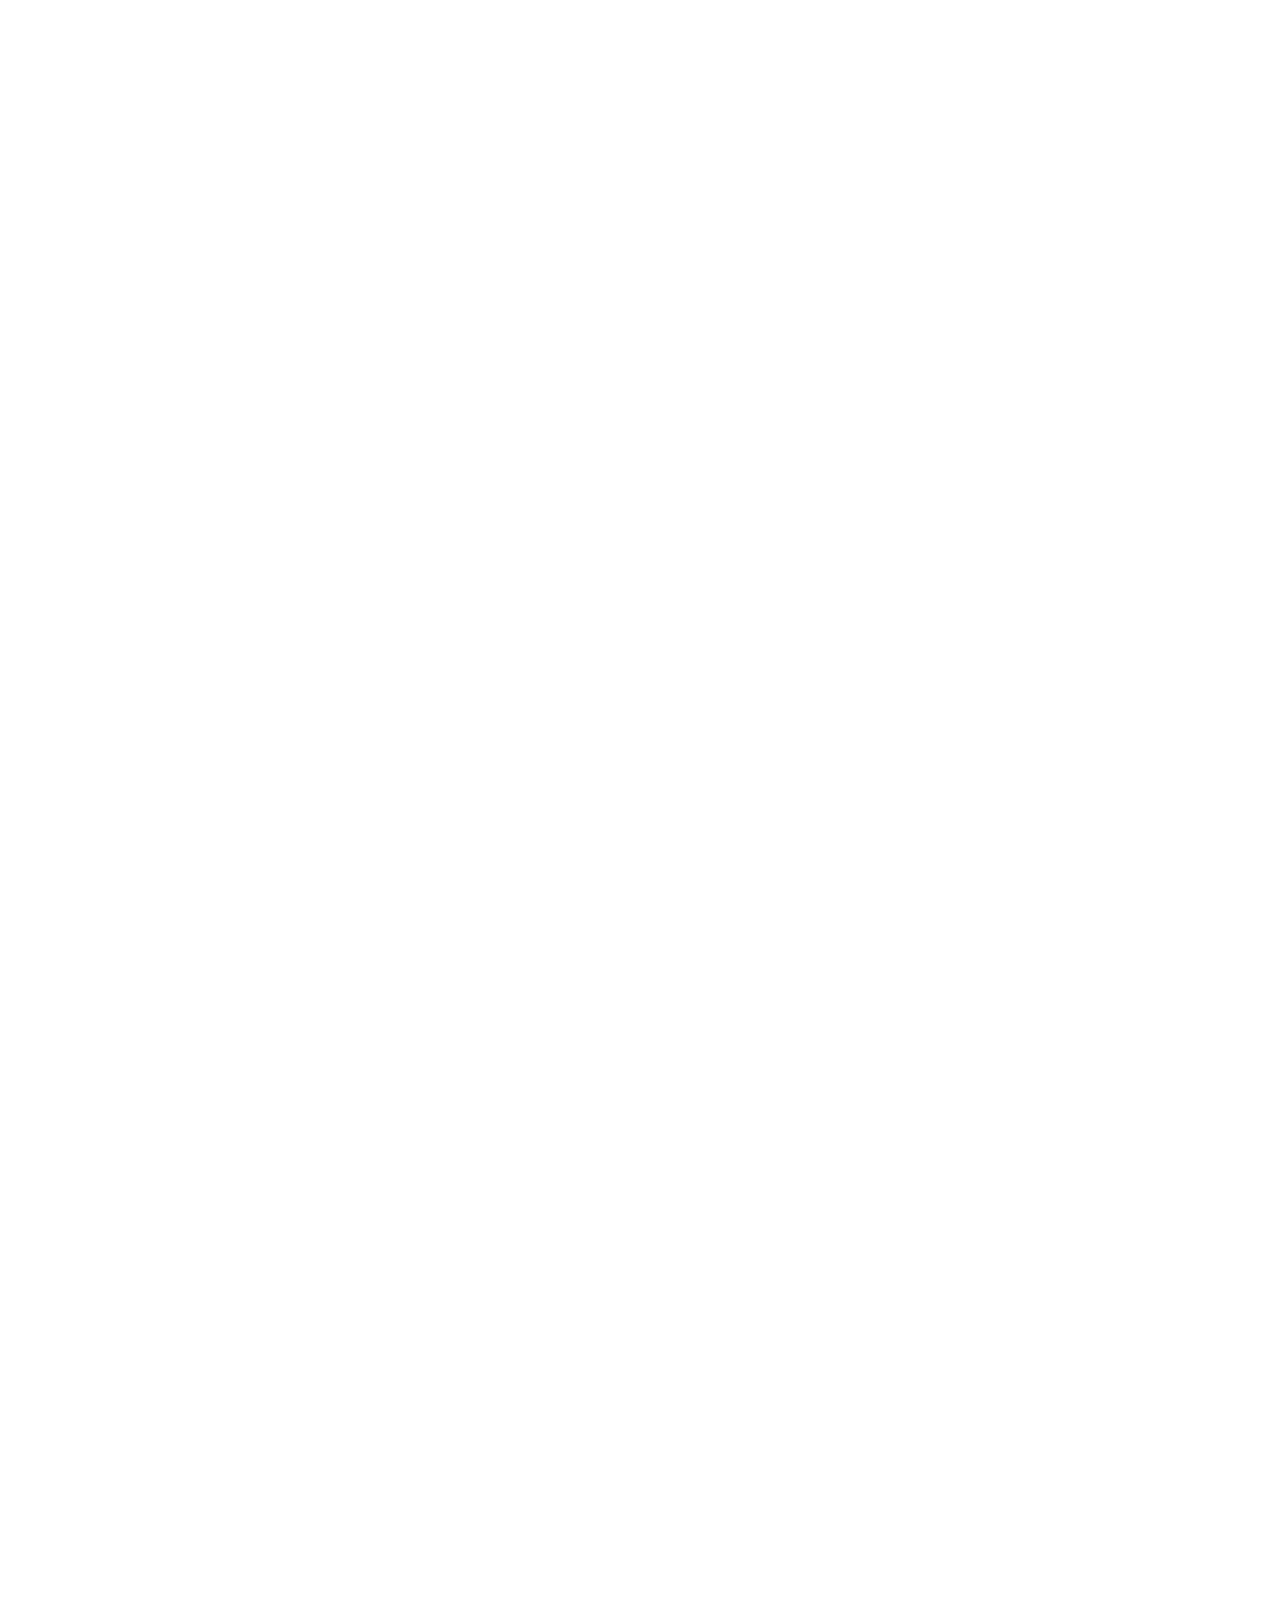
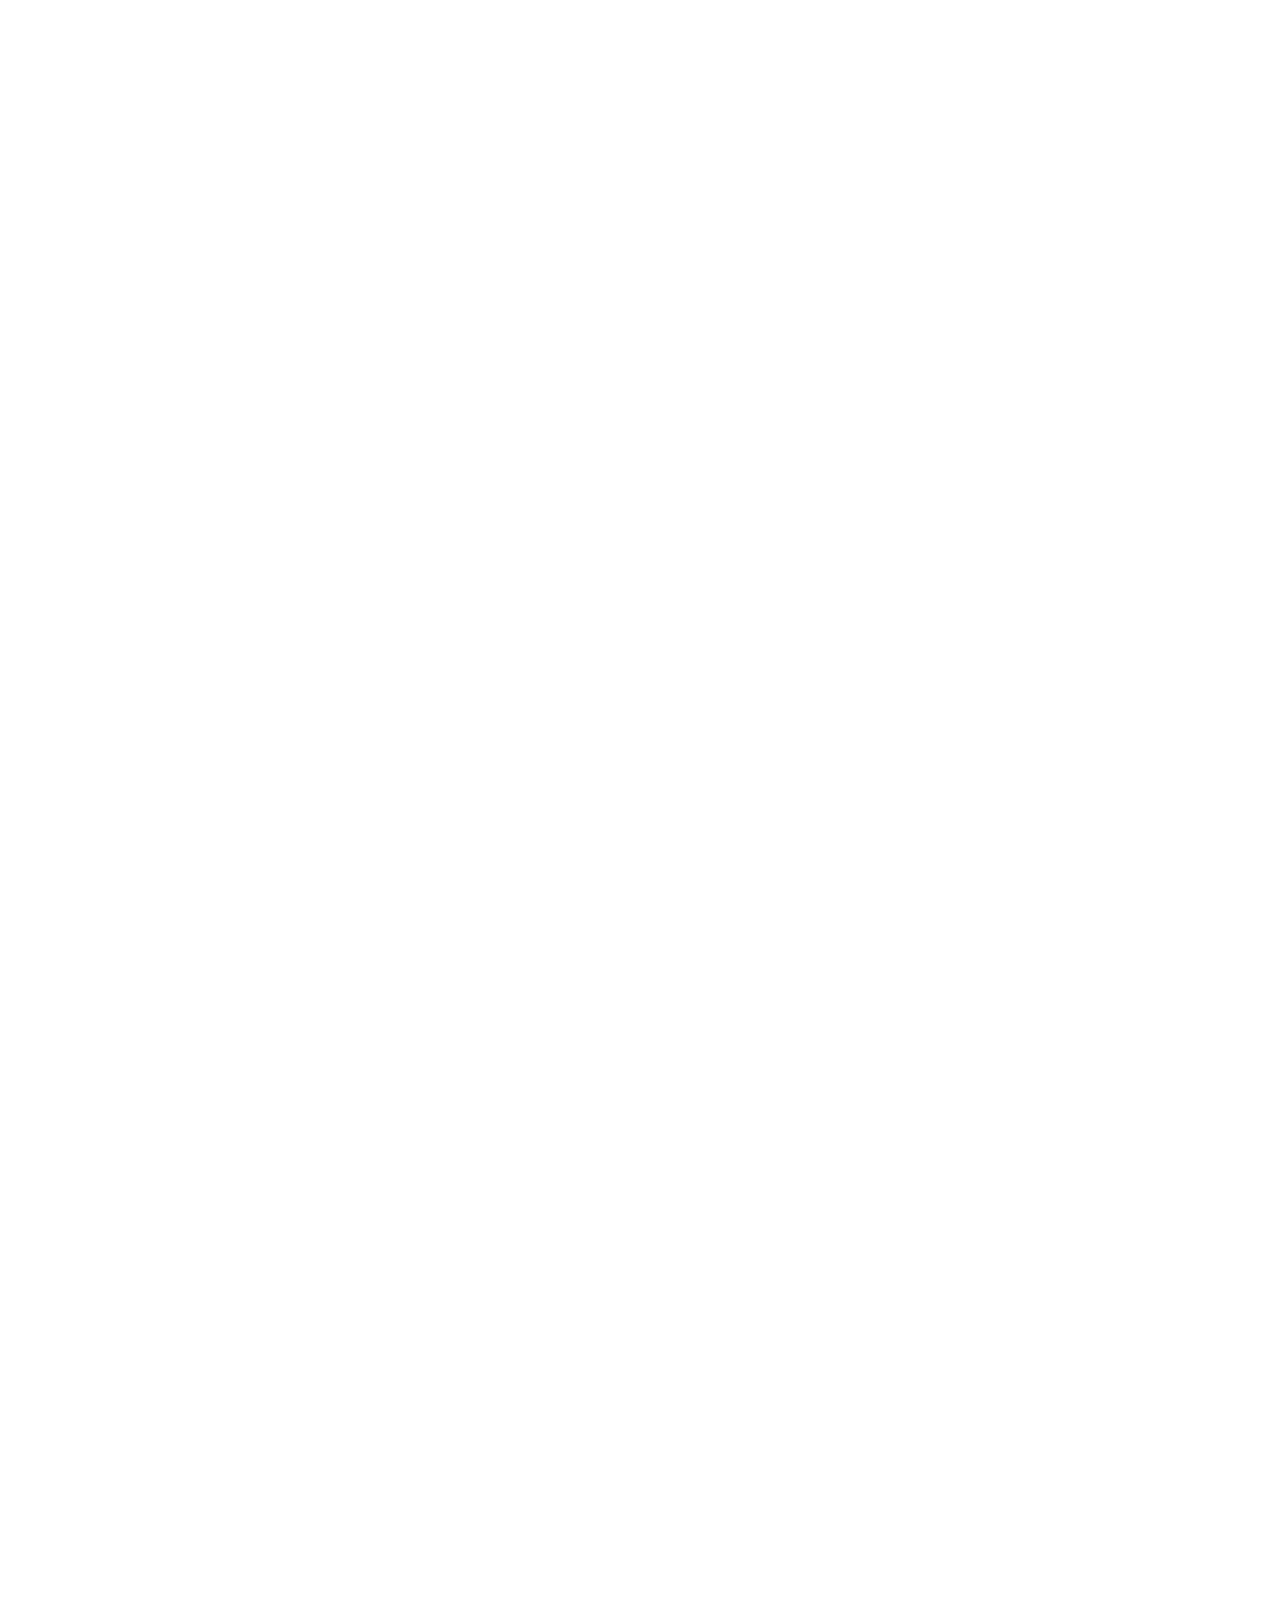
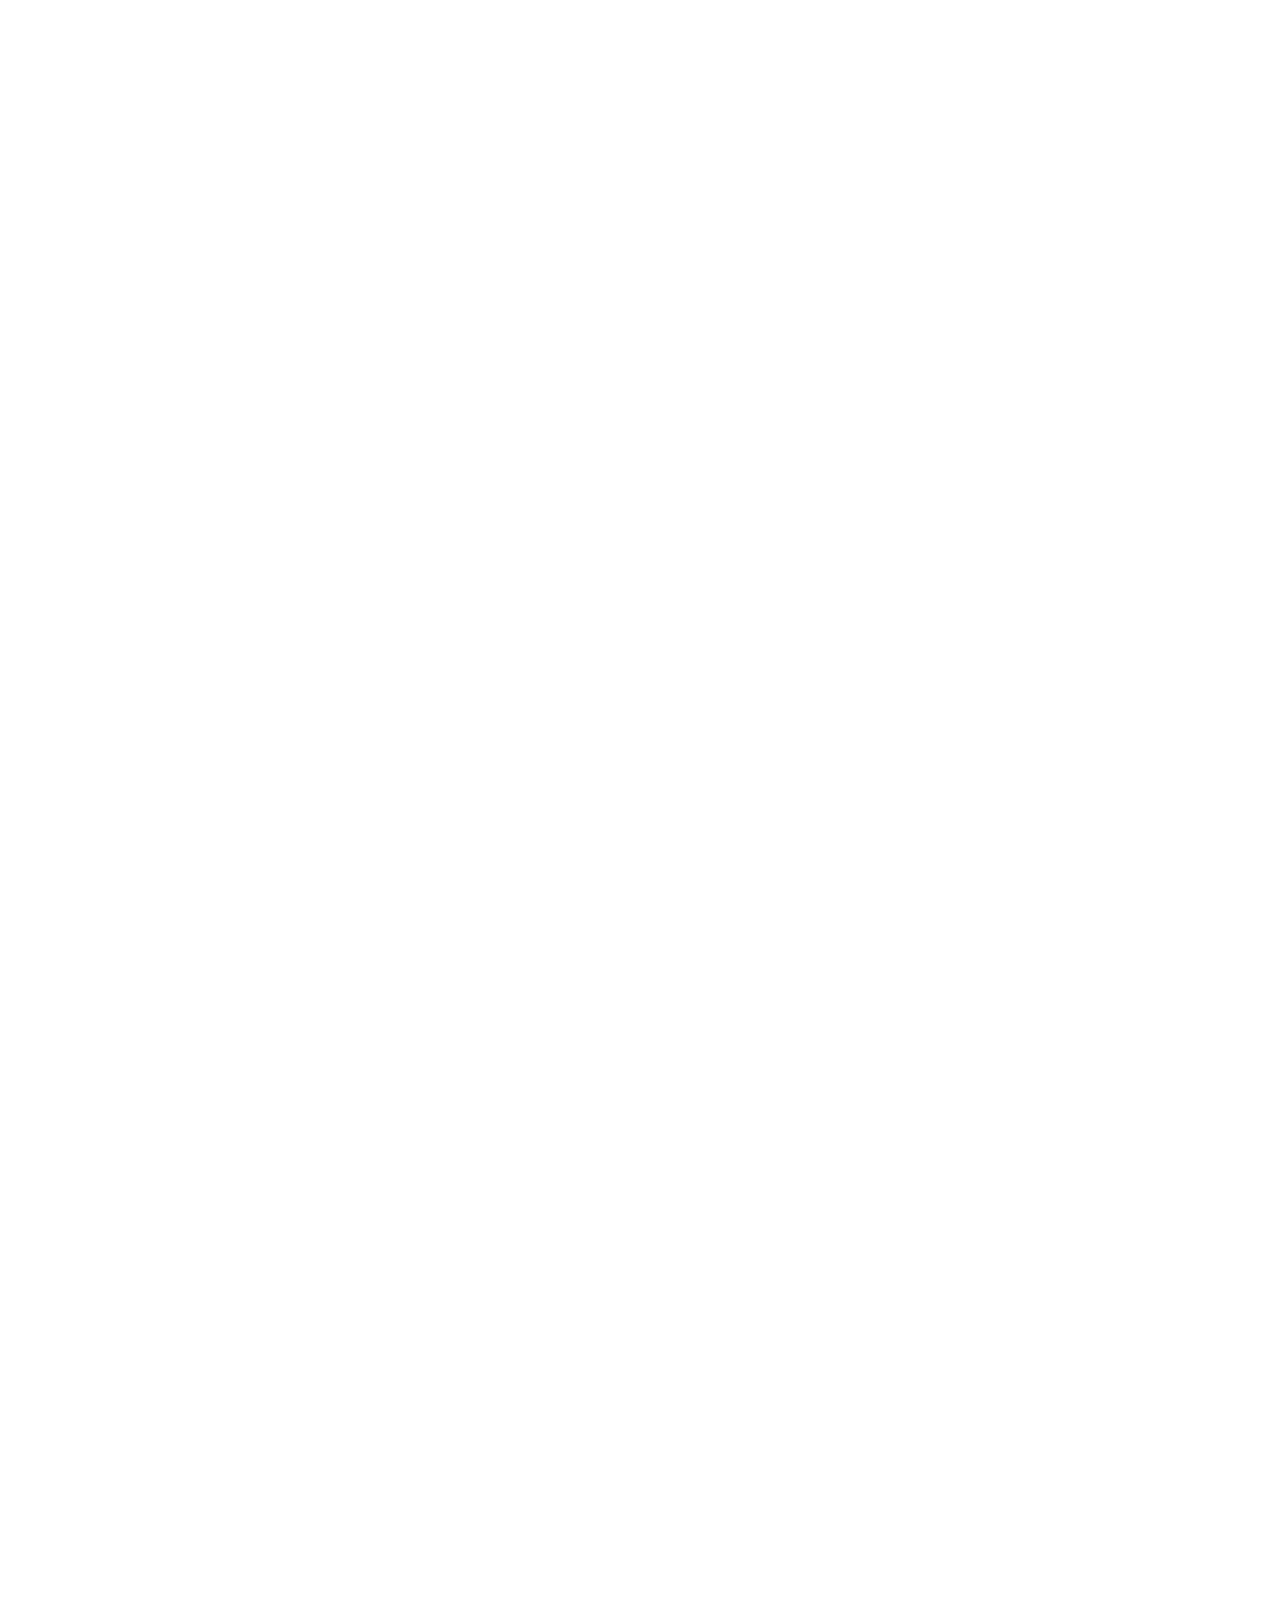
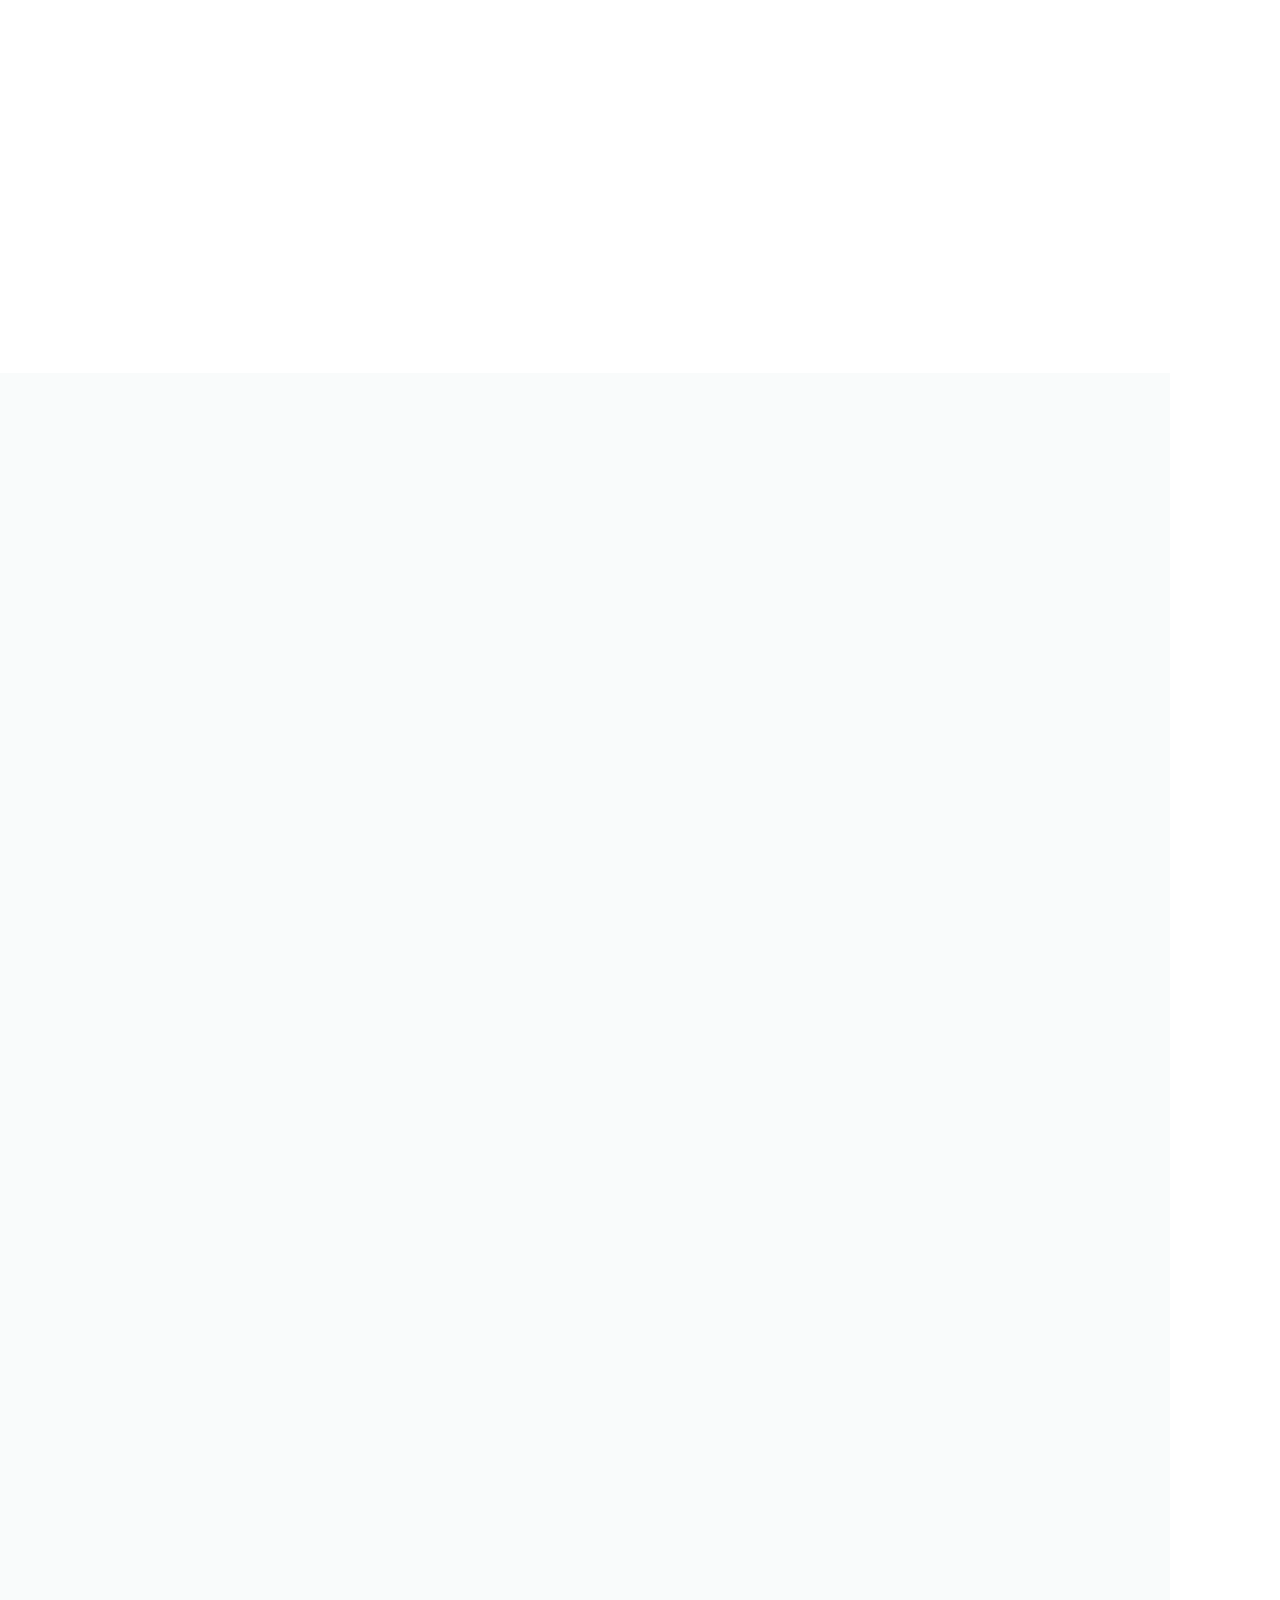
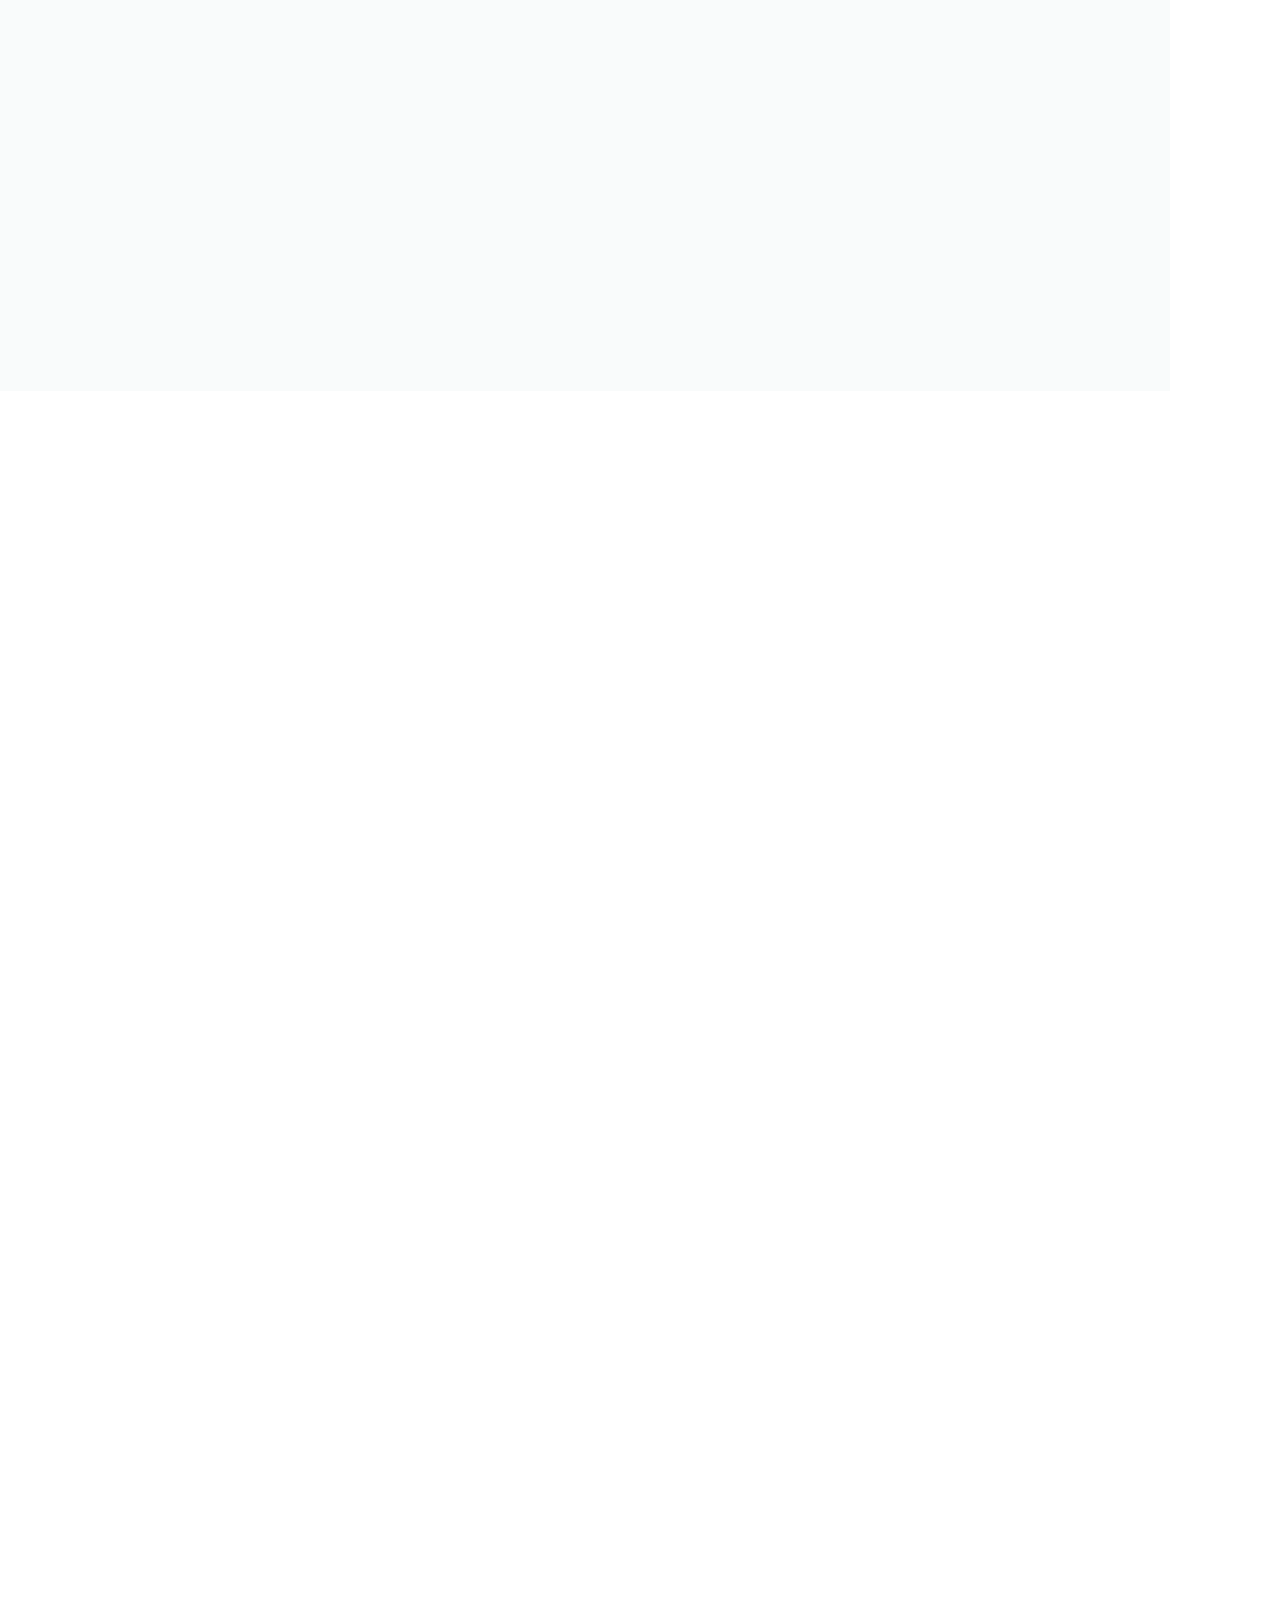
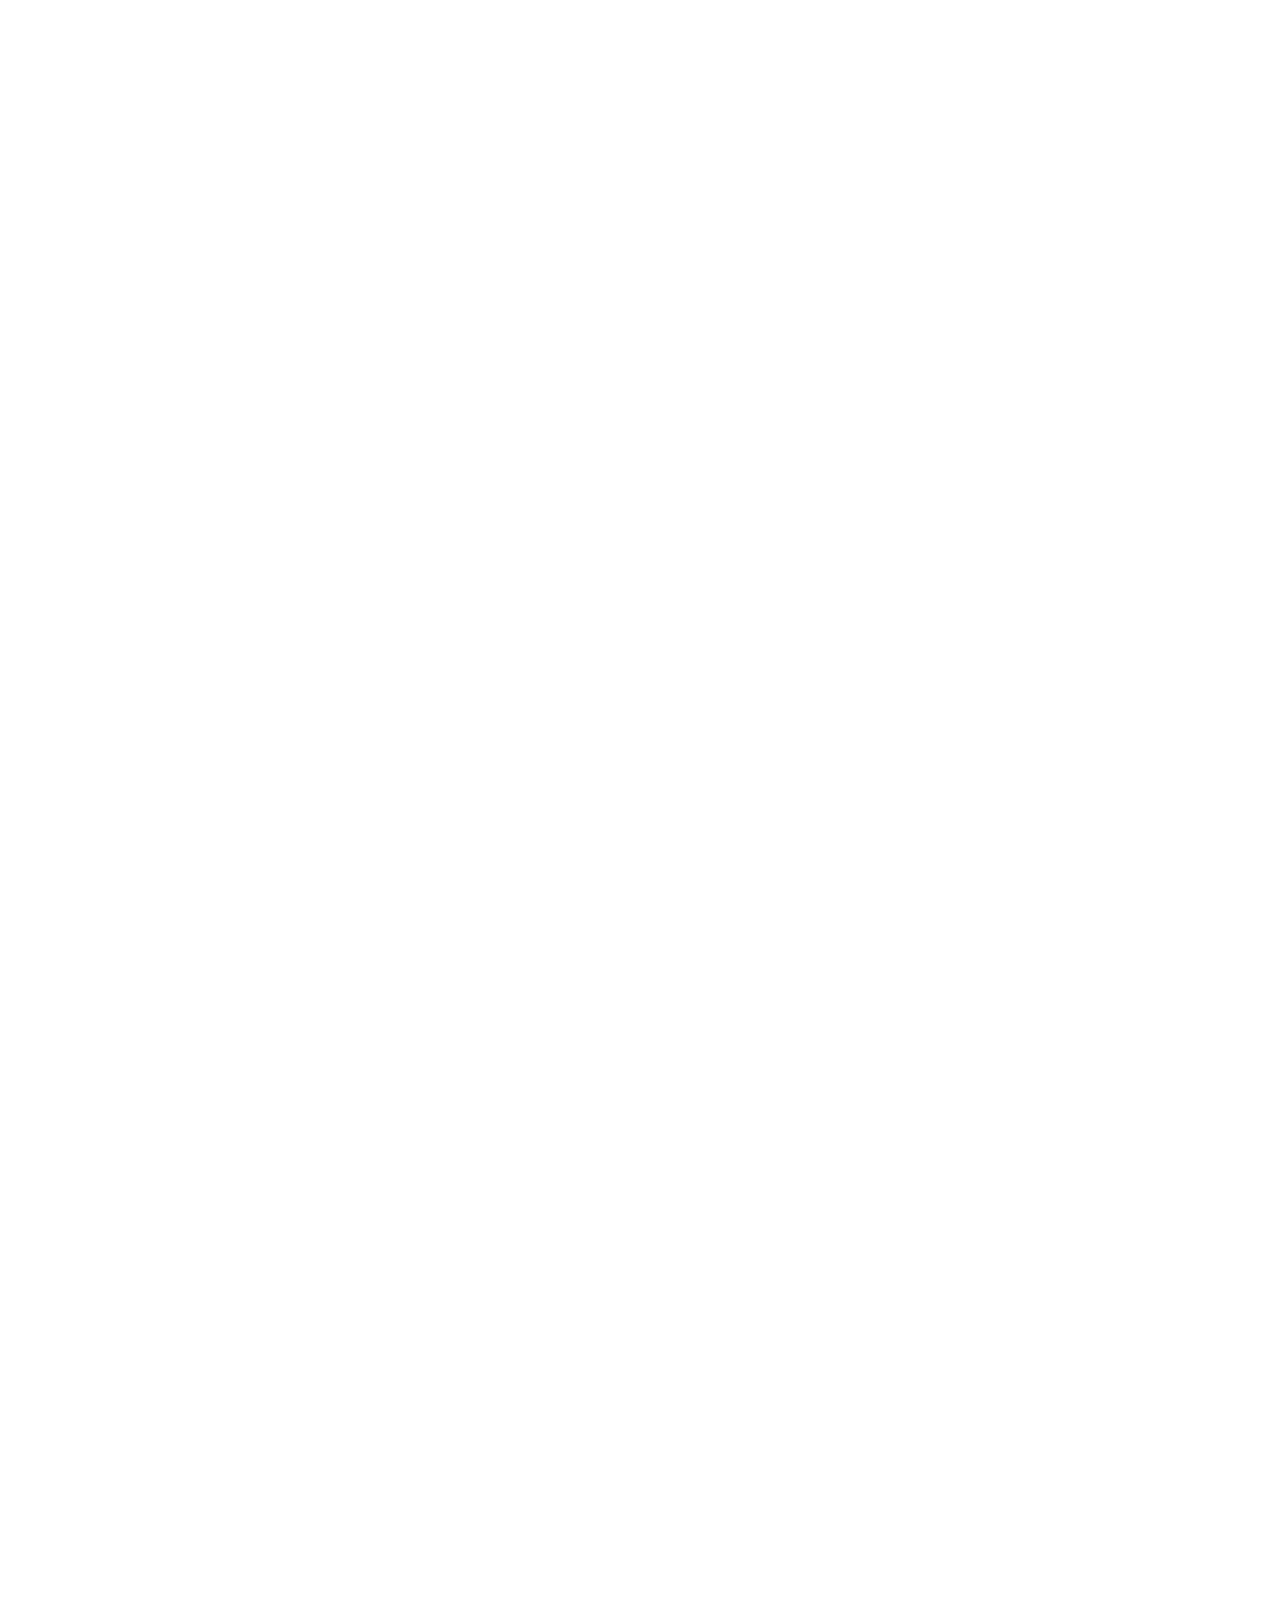
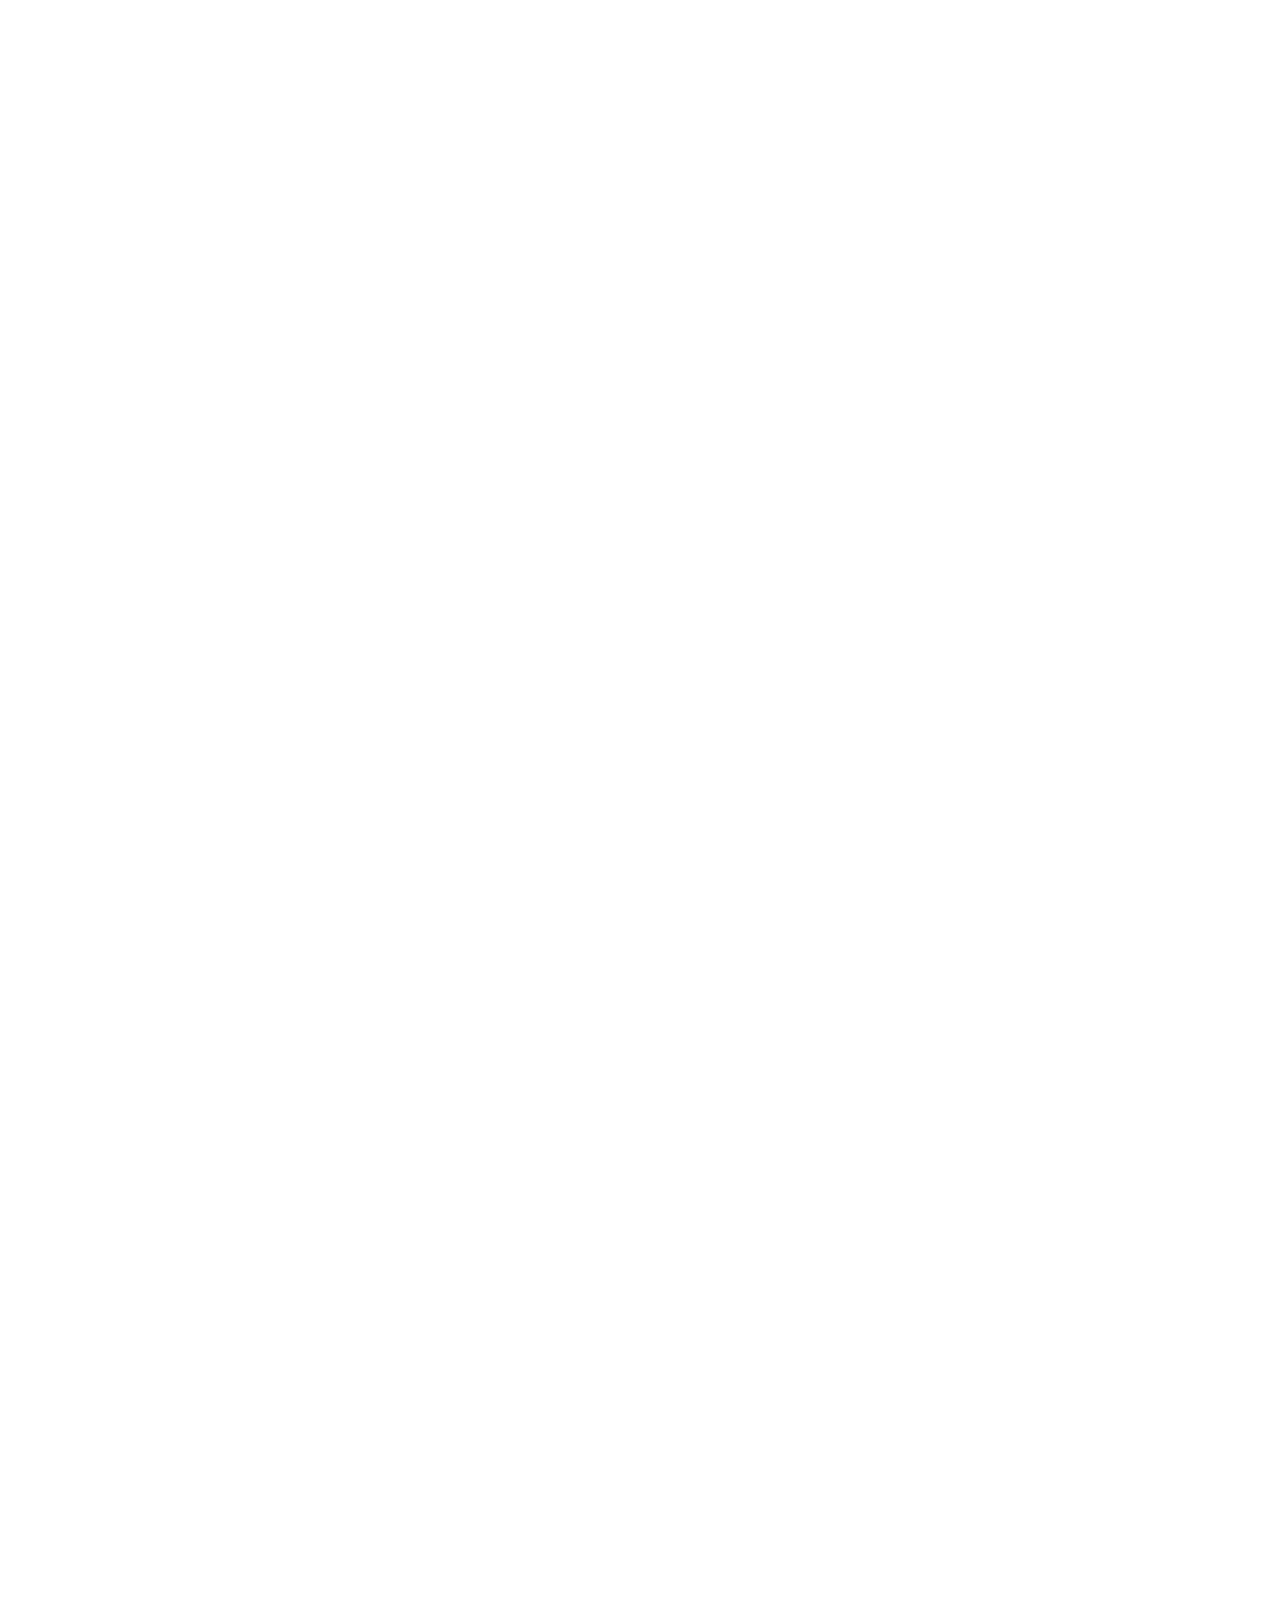
==== commit f8fc5884: "landing" ====
--- a/index.html
+++ b/index.html
@@ -16,21 +16,51 @@
 	</div>
 </header>
 
-<div class="title"><link href="https://fonts.googleapis.com/css?family=Montserrat:700" rel="stylesheet">
-
-	<p>SAY HELLO TO<span>SHOPNO!</span></p>
-	<p><span>AGENCY</span>CORPORATE SHOPNO THEME</p>
+<div class="title"><link href="https://fonts.googleapis.com/css?family=Montserrat:700" rel="stylesheet">SAY HELLO TO<span>SHOPNO!</span><br><span>AGENCY</span>CORPORATE SHOPNO THEME</div>
 		<div class="juice-glass">
 			<img src="cork-coaster.png" alt="cork-coaster" border="0" />
 			<img src="glass.png" alt="glass" border="0" />	
 		</div>
-</div>
-		<button>
-			<link href="https://fonts.googleapis.com/css?family=Montserrat" rel="stylesheet">CONTACT US</button>
 	
-	<div class="scontent">
-			<div class="title">ABOUT US</div>
-	</div>	
+	<button><link href="https://fonts.googleapis.com/css?family=Montserrat" rel="stylesheet">CONTACT US</button>
+	
+
+
+	<div class="content">
+
+		<div class="about"><link href="https://fonts.googleapis.com/css?family=Montserrat:700" rel="stylesheet">ABOUT US</div>
+
+		<p><link href="https://fonts.googleapis.com/css?family=Merriweather|Montserrat" rel="stylesheet">Lorem ipsum dolor sit amet event landing template</p>
+
+	<div class="cont">
+
+		<div class="armchair"><img src="armchair.png">
+
+		
+			<div class="radio"><input checked type="radio" name="radiogroup">
+				<input type="radio" name="radiogroup">
+				<input type="radio" name="radiogroup">
+				<input type="radio" name="radiogroup">
+			</div>
+		</div>
+
+
+	<div class="actually">
+
+		<div class="paragraph1"<link href="https://fonts.googleapis.com/css?family=Merriweather:700" rel="stylesheet">We Actually Do amazing works</div>
+
+		<div class="txt1"><link href="https://fonts.googleapis.com/css?family=Raleway" rel="stylesheet">A visual approach is an approach to a runway at an airport 
+		conducted under instrument flight rules. The pilot must at all times have either the airport or the preceding aircraft in approach correct sight. conducted under instrument flight rules. The pilot must at all times.<br>
+
+		<br>Preceding aircraft in approach correct sight. conducted under instrument flight rules.</div>
+		
+
+		<div class="paragraph2"><link href="https://fonts.googleapis.com/css?family=Merriweather:700" rel="stylesheet">why we are the great?</div>
+		
+		<div class="txt2"><link href="https://fonts.googleapis.com/css?family=Raleway" rel="stylesheet">A visual approach is an approach to a runway at an airport conducted under instrument flight rules.
+		<br>The preceding aircraft in approach correct sight.</div>
+
+	</div>
 
 	<div class="featured_works"></div>
 
--- a/Shopno one page.css
+++ b/Shopno one page.css
@@ -11,11 +11,11 @@
 .hedader {
 	background: rgba(239, 240, 242, 0.99);
 	height: 806px;
-
 }
 
 header {
-	margin:  80px;
+	margin-top: 80px;
+	margin-bottom: 200px;
 	display: inline-block;
 }
 
@@ -37,7 +37,7 @@
 }
 
 .nav1, .nav2, .nav3 {
-	margin-left: 845px;
+	margin-left: 995px;
 	margin-right: 150px;
 	border-bottom: 4px rgba(0, 0, 0, 0.6);
 	border-top: 4px solid rgba(0, 0, 0, 0.6);
@@ -48,13 +48,15 @@
 .title {
 	font-family: 'Montserrat', sans-serif;
 	text-shadow: 5px 10px 5px rgba(80, 80, 80, 0.15);
-	font-size: 45pt;
+	font-size: 45px;
 	color: rgba(80, 80, 80, 255);
 	text-align: center;
 	font-weight: 700;
 	letter-spacing: 2.28px;
 	position:relative;
 	padding-bottom:50px;
+	margin-left: 235px;
+	margin-right: 235px;
 }
 
 span {
@@ -76,13 +78,125 @@
 	font-size: 18px;
 	letter-spacing: 2.16px;
 	padding: 20px 48px;
-	margin: 0px 600px 100px 600px;
+	margin-top: 145px;
+	margin-left: 600px;
+	margin-bottom: 90px;
  }
 
-.scontent {
+
+}
+
+.content {
 	background-color: rgba(248, 250, 250, 1);
 	height: 985px;
 }
+
+.about {
+	font-family: 'Montserrat', sans-serif;
+	width: 227px;
+	height: 28px;
+	text-align: left;
+	color: rgba(0, 0, 0, 255);
+	font-size: 38px;
+	font-weight: 700;
+	line-height: 28px;
+	letter-spacing: 2.28px;
+	margin-left: 610px;
+	padding-top: 100px;
+}
+
+p {
+	font-family: 'Merriweather', serif;
+	width: 617px;
+	height: 15px;
+	color: rgba(0, 0, 0, 0.62);
+	font-size: 18px;
+	font-weight: 400;
+	line-height: 28px;
+	text-transform: uppercase;
+	letter-spacing: 1.08px;
+	margin-left: 410px;
+}
+
+.cont {
+	display: inline-block;
+}
+
+.armchair {
+	display: inline-block;
+	width: 392px;
+	height: 483px;
+	margin-left: 150px;
+	margin-top: 150px;
+	box-shadow: 40px 0 0 -20px rgba(239, 240, 242, 1),
+	-40px 0 0 -20px rgba(239, 240, 242, 1);
+}
+
+.actually {
+	display: inline-block;
+	padding-left: 150px;
+}
+
+.paragraph1 {
+	margin-top: 150px;
+	font-family: 'Merriweather', serif;
+	width: 406px;
+	height: 17px;
+	color: rgba(0, 0, 0, 0.75);
+	font-size: 20px;
+	font-weight: 700;
+	line-height: 28px;
+	text-transform: uppercase;
+	letter-spacing: 1.2px;
+	margin-bottom: 30px;
+}
+
+.txt1 {
+	width: 474px;
+	height: 212px;
+	color: rgba(0, 0, 0, 0.74);
+	font-family: 'Raleway', sans-serif
+	font-size: 16px;
+	font-weight: 400;
+	line-height: 28px;
+	letter-spacing: 0.8px;
+	text-align: justify;
+}
+
+.paragraph2 {
+	font-family: 'Merriweather', serif;
+	width: 254px;
+	height: 17px;
+	color: rgba(0, 0, 0, 0.75);
+	font-size: 17px;
+	font-weight: 700;
+	line-height: 28px;
+	text-transform: uppercase;
+	letter-spacing: 1.02px;
+	margin-top: 40px;
+	margin-bottom: 30px;
+}
+
+.txt2 {
+	width: 469px;
+	height: 72px;
+	color: rgba(0, 0, 0, 0.74);
+	font-family: 'Raleway', sans-serif
+	font-size: 16px;
+	font-weight: 400;
+	line-height: 28px;
+	letter-spacing: 0.8px;
+	text-align: justify;
+}
+
+.radio { 
+	margin-left: 150px;
+	margin-top: 40px;
+}
+
+.radio:hover {
+}
+
 
 .featured_works {
 	height: 8214px;
